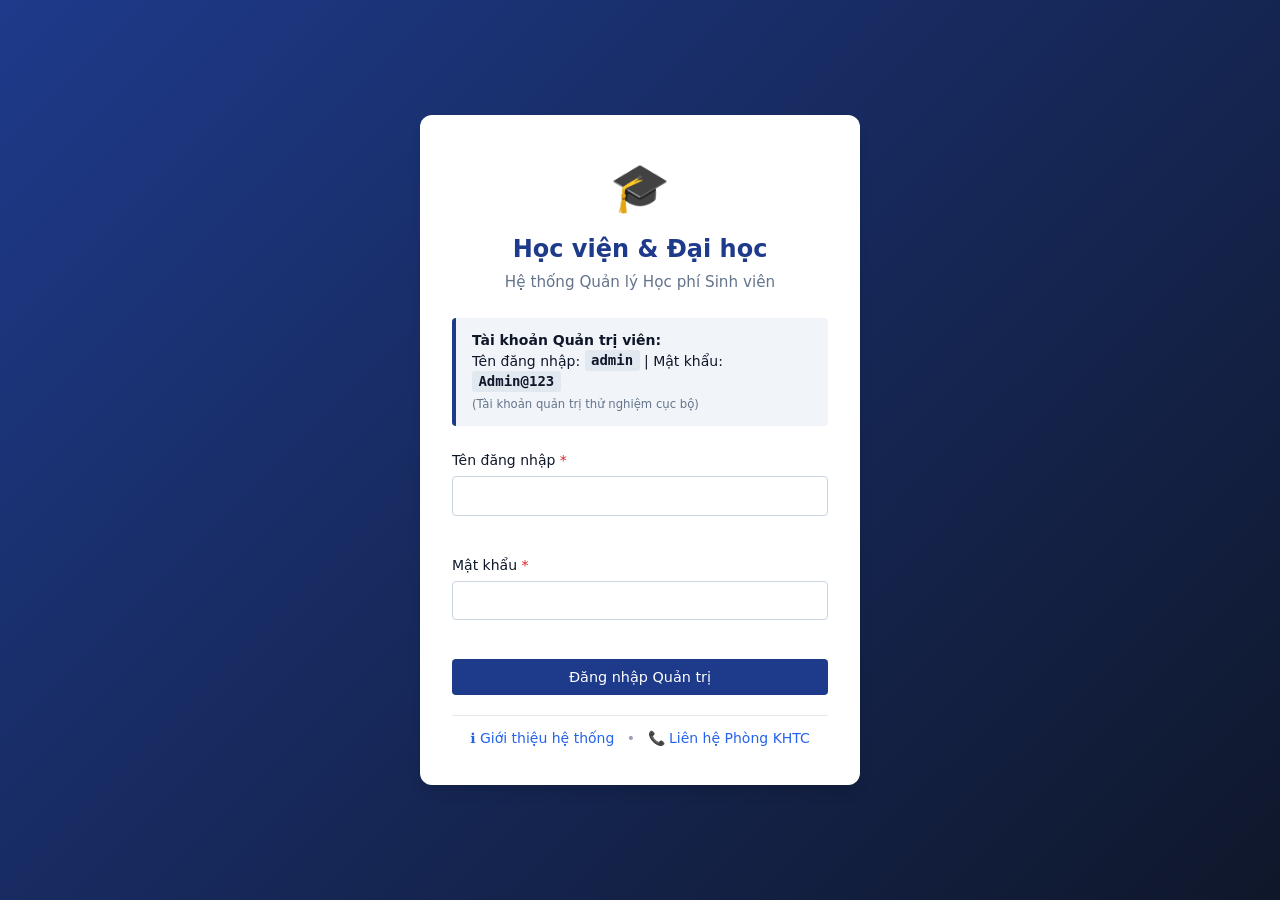
==== src/index.html @ 7db48502 "New features + little reworked on the backend" ====
<!DOCTYPE html>
<html lang="vi">
<head>
  <meta charset="UTF-8">
  <meta name="viewport" content="width=device-width, initial-scale=1.0">
  <title>Hệ thống Quản lý Học phí Sinh viên</title>
  <link rel="stylesheet" href="styles.css">
</head>
<body>
  <!-- Thông báo lỗi lưu trữ nếu có sự cố localStorage -->
  <aside id="storage-alert" class="alert-banner alert-warning" role="alert" hidden></aside>

  <!-- MÀN HÌNH ĐĂNG NHẬP (Chỉ hiển thị khi chưa xác thực) -->
  <div id="login-screen" class="login-wrapper">
    <div class="login-card">
      <div class="login-header">
        <div class="logo-mark" aria-hidden="true">🎓</div>
        <h1>Học viện &amp; Đại học</h1>
        <p class="subtitle">Hệ thống Quản lý Học phí Sinh viên</p>
      </div>

      <div class="demo-credentials-box">
        <strong>Tài khoản Quản trị viên:</strong>
        <p>Tên đăng nhập: <code>admin</code> | Mật khẩu: <code>Admin@123</code></p>
        <small class="text-muted">(Tài khoản quản trị thử nghiệm cục bộ)</small>
      </div>

      <form id="login-form" novalidate>
        <div class="form-group">
          <label for="login-username">Tên đăng nhập <span class="required">*</span></label>
          <input 
            type="text" 
            id="login-username" 
            name="username" 
            autocomplete="username" 
            autocapitalize="off" 
            autocorrect="off" 
            spellcheck="false" 
            required 
            aria-describedby="login-username-error"
          >
          <span id="login-username-error" class="error-msg" aria-live="polite"></span>
        </div>

        <div class="form-group">
          <label for="login-password">Mật khẩu <span class="required">*</span></label>
          <input 
            type="password" 
            id="login-password" 
            name="password" 
            autocomplete="current-password" 
            required 
            aria-describedby="login-password-error"
          >
          <span id="login-password-error" class="error-msg" aria-live="polite"></span>
        </div>

        <div id="login-general-error" class="error-banner" role="alert" hidden></div>

        <button type="submit" id="btn-login" class="btn btn-primary btn-block">Đăng nhập Quản trị</button>
      </form>

      <div class="login-footer-links" style="margin-top: 1.25rem; text-align: center; font-size: 0.875rem; border-top: 1px solid #e5e7eb; padding-top: 0.75rem;">
        <a href="../pages/about.php" style="color: #2563eb; text-decoration: none; font-weight: 500;">ℹ️ Giới thiệu hệ thống</a>
        <span style="color: #9ca3af; margin: 0 0.5rem;">•</span>
        <a href="../pages/contact.php" style="color: #2563eb; text-decoration: none; font-weight: 500;">📞 Liên hệ Phòng KHTC</a>
      </div>
    </div>
  </div>

  <!-- GIAO DIỆN CHÍNH (Chỉ hiển thị sau khi đăng nhập) -->
  <div id="app-container" class="app-container" hidden>
    <!-- Thanh tiêu đề hệ thống -->
    <header class="app-header">
      <div class="header-branding">
        <span class="header-logo" aria-hidden="true">🎓</span>
        <div class="header-titles">
          <span class="school-tag">[Tên trường]</span>
          <h1 class="system-title">Quản lý Học phí Sinh viên</h1>
        </div>
      </div>
      <div class="header-user">
        <div class="header-nav-shortcuts" style="display: flex; gap: 0.5rem; align-items: center; margin-right: 0.75rem;">
          <a href="../pages/about.php" class="btn btn-outline btn-sm" style="text-decoration: none; font-size: 0.8rem; padding: 0.25rem 0.5rem; background: rgba(255,255,255,0.1); color: inherit; border: 1px solid currentColor; border-radius: 4px;">ℹ️ Giới thiệu</a>
          <a href="../pages/contact.php" class="btn btn-outline btn-sm" style="text-decoration: none; font-size: 0.8rem; padding: 0.25rem 0.5rem; background: rgba(255,255,255,0.1); color: inherit; border: 1px solid currentColor; border-radius: 4px;">📞 Liên hệ</a>
        </div>
        <span class="user-badge" id="current-user-display">👤 Quản trị viên: <strong>Admin</strong></span>
        <button type="button" id="btn-logout" class="btn btn-outline-danger btn-sm">Đăng xuất</button>
      </div>
    </header>

    <!-- Điều hướng phân hệ (Tab Navigation) -->
    <nav class="app-nav" aria-label="Điều hướng chính">
      <ul class="nav-tabs" role="tablist">
        <li role="presentation">
          <button type="button" role="tab" id="tab-reports" aria-selected="true" aria-controls="panel-reports" tabindex="0">
            📊 Tổng quan &amp; Báo cáo
          </button>
        </li>
        <li role="presentation">
          <button type="button" role="tab" id="tab-students" aria-selected="false" aria-controls="panel-students" tabindex="-1">
            👨‍🎓 Sinh viên
          </button>
        </li>
        <li role="presentation">
          <button type="button" role="tab" id="tab-rates" aria-selected="false" aria-controls="panel-rates" tabindex="-1">
            🏷️ Định mức Tín chỉ
          </button>
        </li>
        <li role="presentation">
          <button type="button" role="tab" id="tab-fees" aria-selected="false" aria-controls="panel-fees" tabindex="-1">
            📑 Hồ sơ Học phí
          </button>
        </li>
        <li role="presentation">
          <button type="button" role="tab" id="tab-payments" aria-selected="false" aria-controls="panel-payments" tabindex="-1">
            💳 Thu học phí &amp; Hoàn trả
          </button>
        </li>
        <li role="presentation">
          <button type="button" role="tab" id="tab-search" aria-selected="false" aria-controls="panel-search" tabindex="-1">
            🔍 Tra cứu Lịch sử
          </button>
        </li>
      </ul>
    </nav>

    <!-- Khu vực nội dung các phân hệ -->
    <main class="main-content">
      <!-- 1. TỔNG QUAN & BÁO CÁO THỐNG KÊ (Module 7) -->
      <section id="panel-reports" role="tabpanel" aria-labelledby="tab-reports" class="tab-panel active">
        <div class="panel-header">
          <div>
            <h2>Báo cáo Thống kê &amp; Đối soát Học phí</h2>
            <p class="panel-desc">Tổng hợp tình hình thu học phí, đối soát công nợ theo học kỳ và toàn trường.</p>
          </div>
          <div class="filter-group">
            <label for="report-semester-filter">Lọc theo học kỳ:</label>
            <select id="report-semester-filter" class="form-control">
              <option value="ALL">-- Tất cả học kỳ --</option>
            </select>
          </div>
        </div>

        <!-- Thẻ thống kê tổng hợp -->
        <div class="kpi-grid">
          <div class="kpi-card kpi-blue">
            <div class="kpi-title">Tổng phải thu (Net Receivable)</div>
            <div class="kpi-value" id="kpi-receivable">0 ₫</div>
            <div class="kpi-hint">Tổng học phí sau miễn giảm</div>
          </div>
          <div class="kpi-card kpi-green">
            <div class="kpi-title">Đã thực thu (Net Collected)</div>
            <div class="kpi-value" id="kpi-collected">0 ₫</div>
            <div class="kpi-hint">Tổng thu trừ tổng hoàn tiền</div>
          </div>
          <div class="kpi-card kpi-amber">
            <div class="kpi-title">Còn phải thu (Outstanding Debt)</div>
            <div class="kpi-value" id="kpi-outstanding">0 ₫</div>
            <div class="kpi-hint">Tổng công nợ còn thiếu</div>
          </div>
          <div class="kpi-card kpi-purple">
            <div class="kpi-title">Đối soát Công nợ</div>
            <div class="kpi-value" id="kpi-reconciliation-status">Khớp 100%</div>
            <div class="kpi-hint" id="kpi-reconciliation-hint">Đã thu + Còn nợ = Phải thu</div>
          </div>
        </div>

        <!-- Cảnh báo tiền nộp thừa nếu có -->
        <div id="report-overpaid-alert" class="alert-box alert-warning" hidden>
          <span class="alert-icon" aria-hidden="true">⚠️</span>
          <div>
            <strong>Khoản nộp thừa cần xử lý:</strong> Có <span id="report-overpaid-count">0</span> hồ sơ nộp vượt mức với tổng số tiền nộp thừa là <strong id="report-overpaid-amount">0 ₫</strong>. Khoản này không tính vào công nợ phải thu và cần lập yêu cầu hoàn tiền.
          </div>
        </div>

        <!-- Bảng thống kê theo trạng thái sinh viên -->
        <div class="content-card">
          <h3>Thống kê Số lượng Sinh viên theo Trạng thái Thanh toán</h3>
          <div class="table-wrapper" tabindex="0" role="region" aria-label="Bảng thống kê trạng thái thanh toán">
            <table class="data-table">
              <thead>
                <tr>
                  <th scope="col">Trạng thái Thanh toán</th>
                  <th scope="col" class="text-right">Số sinh viên</th>
                  <th scope="col" class="text-right">Tỷ lệ (%)</th>
                  <th scope="col" class="text-right">Tổng tiền phải thu</th>
                  <th scope="col" class="text-right">Tổng tiền đã thu</th>
                  <th scope="col" class="text-right">Tổng tiền còn nợ</th>
                </tr>
              </thead>
              <tbody id="report-status-breakdown-body">
                <!-- Điền tự động bằng JavaScript -->
              </tbody>
            </table>
          </div>
        </div>

        <!-- Bảng chi tiết sinh viên trong phạm vi báo cáo -->
        <div class="content-card">
          <h3>Danh sách Chi tiết Hồ sơ Học phí trong Báo cáo</h3>
          <div class="table-wrapper" tabindex="0" role="region" aria-label="Bảng danh sách hồ sơ học phí trong báo cáo">
            <table class="data-table">
              <thead>
                <tr>
                  <th scope="col">Mã SV</th>
                  <th scope="col">Họ và tên</th>
                  <th scope="col">Học kỳ</th>
                  <th scope="col" class="text-right">Số TC</th>
                  <th scope="col" class="text-right">Học phí gốc</th>
                  <th scope="col" class="text-right">Miễn giảm</th>
                  <th scope="col" class="text-right">Phải nộp</th>
                  <th scope="col" class="text-right">Đã nộp</th>
                  <th scope="col" class="text-right">Còn nợ</th>
                  <th scope="col">Trạng thái</th>
                </tr>
              </thead>
              <tbody id="report-fee-records-body">
                <!-- Điền tự động bằng JavaScript -->
              </tbody>
            </table>
          </div>
        </div>
      </section>

      <!-- 2. QUẢN LÝ SINH VIÊN (Student Data) -->
      <section id="panel-students" role="tabpanel" aria-labelledby="tab-students" class="tab-panel" hidden>
        <div class="panel-header">
          <div>
            <h2>Danh bạ Sinh viên</h2>
            <p class="panel-desc">Quản lý hồ sơ sinh viên, thông tin lớp học và tổng hợp công nợ xuyên học kỳ.</p>
          </div>
          <button type="button" id="btn-open-student-modal" class="btn btn-primary">➕ Thêm sinh viên mới</button>
        </div>

        <div class="content-card">
          <div class="table-actions">
            <div class="search-box">
              <label for="student-search-input" class="visually-hidden">Tìm kiếm sinh viên</label>
              <input type="search" id="student-search-input" placeholder="Tìm theo Mã SV, Họ tên (hỗ trợ không dấu)..." class="form-control">
            </div>
            <div class="record-counter"><span id="student-count-display">0</span> sinh viên</div>
          </div>

          <div class="table-wrapper" tabindex="0" role="region" aria-label="Bảng danh sách sinh viên">
            <table class="data-table">
              <thead>
                <tr>
                  <th scope="col">Mã Sinh viên</th>
                  <th scope="col">Họ và tên</th>
                  <th scope="col">Lớp</th>
                  <th scope="col" class="text-right">Tổng phải nộp</th>
                  <th scope="col" class="text-right">Tổng đã nộp</th>
                  <th scope="col" class="text-right">Đã hoàn lại</th>
                  <th scope="col" class="text-right">Tổng còn nợ</th>
                  <th scope="col" class="text-center">Thao tác</th>
                </tr>
              </thead>
              <tbody id="students-table-body">
                <!-- Điền tự động bằng JavaScript -->
              </tbody>
            </table>
          </div>
        </div>
      </section>

      <!-- 3. ĐỊNH MỨC TÍN CHỈ (Module 1) -->
      <section id="panel-rates" role="tabpanel" aria-labelledby="tab-rates" class="tab-panel" hidden>
        <div class="panel-header">
          <div>
            <h2>Định mức Học phí Tín chỉ theo Học kỳ</h2>
            <p class="panel-desc">Thiết lập đơn giá mỗi tín chỉ cho từng học kỳ. Lưu ý: Khi chỉnh sửa đơn giá, các hồ sơ học phí đã lập trước đó không bị thay đổi vì đã lưu bản chụp đơn giá (rate snapshot).</p>
          </div>
          <button type="button" id="btn-open-rate-modal" class="btn btn-primary">➕ Thêm định mức học kỳ</button>
        </div>

        <div class="content-card">
          <div class="table-wrapper" tabindex="0" role="region" aria-label="Bảng danh sách định mức tín chỉ">
            <table class="data-table">
              <thead>
                <tr>
                  <th scope="col">Học kỳ</th>
                  <th scope="col" class="text-right">Đơn giá / Tín chỉ (VND)</th>
                  <th scope="col">Cập nhật lần cuối</th>
                  <th scope="col" class="text-center">Thao tác</th>
                </tr>
              </thead>
              <tbody id="rates-table-body">
                <!-- Điền tự động bằng JavaScript -->
              </tbody>
            </table>
          </div>
        </div>
      </section>

      <!-- 4. HỒ SƠ HỌC PHÍ & MIỄN GIẢM (Module 2 & 3) -->
      <section id="panel-fees" role="tabpanel" aria-labelledby="tab-fees" class="tab-panel" hidden>
        <div class="panel-header">
          <div>
            <h2>Hồ sơ Học phí &amp; Miễn giảm</h2>
            <p class="panel-desc">Tạo và quản lý nghĩa vụ học phí cho từng sinh viên theo học kỳ, áp dụng chính sách miễn giảm phần trăm hoặc số tiền cố định.</p>
          </div>
          <button type="button" id="btn-open-fee-modal" class="btn btn-primary">➕ Lập hồ sơ học phí</button>
        </div>

        <div class="content-card">
          <div class="filter-bar">
            <div class="filter-item">
              <label for="fee-filter-semester">Học kỳ:</label>
              <select id="fee-filter-semester" class="form-control">
                <option value="ALL">-- Tất cả học kỳ --</option>
              </select>
            </div>
            <div class="filter-item">
              <label for="fee-filter-status">Trạng thái:</label>
              <select id="fee-filter-status" class="form-control">
                <option value="ALL">-- Tất cả trạng thái --</option>
                <option value="Chưa thanh toán">Chưa thanh toán</option>
                <option value="Thanh toán một phần">Thanh toán một phần</option>
                <option value="Đã thanh toán đủ">Đã thanh toán đủ</option>
                <option value="OVERPAID">Thừa tiền (Đã nộp vượt mức)</option>
              </select>
            </div>
            <div class="filter-item flex-grow">
              <label for="fee-search-student">Tìm sinh viên:</label>
              <input type="search" id="fee-search-student" placeholder="Nhập tên hoặc mã SV..." class="form-control">
            </div>
          </div>

          <div class="table-wrapper" tabindex="0" role="region" aria-label="Bảng danh sách hồ sơ học phí">
            <table class="data-table">
              <thead>
                <tr>
                  <th scope="col">Mã SV</th>
                  <th scope="col">Họ và tên</th>
                  <th scope="col">Học kỳ</th>
                  <th scope="col" class="text-right">Số TC</th>
                  <th scope="col" class="text-right">Đơn giá áp dụng</th>
                  <th scope="col" class="text-right">Học phí gốc</th>
                  <th scope="col" class="text-right">Miễn giảm</th>
                  <th scope="col" class="text-right">Phải nộp (Net)</th>
                  <th scope="col" class="text-right">Đã nộp</th>
                  <th scope="col" class="text-right">Còn nợ</th>
                  <th scope="col">Trạng thái</th>
                  <th scope="col" class="text-center">Thao tác</th>
                </tr>
              </thead>
              <tbody id="fees-table-body">
                <!-- Điền tự động bằng JavaScript -->
              </tbody>
            </table>
          </div>
        </div>
      </section>

      <!-- 5. THU HỌC PHÍ & HOÀN TIỀN (Module 4) -->
      <section id="panel-payments" role="tabpanel" aria-labelledby="tab-payments" class="tab-panel" hidden>
        <div class="panel-header">
          <div>
            <h2>Thu học phí &amp; Quy trình Hoàn tiền</h2>
            <p class="panel-desc">Ghi nhận các phiếu nộp học phí, quản lý yêu cầu hoàn tiền nộp thừa và lịch sử giao dịch sổ quỹ.</p>
          </div>
          <button type="button" id="btn-open-payment-modal" class="btn btn-success">💵 Lập Phiếu Thu Học Phí</button>
        </div>

        <!-- Tab con: Lịch sử phiếu thu / Yêu cầu hoàn tiền -->
        <div class="sub-nav">
          <button type="button" class="sub-tab-btn active" id="subtab-all-tx">Toàn bộ Giao dịch</button>
          <button type="button" class="sub-tab-btn" id="subtab-refunds">Yêu cầu Hoàn tiền (<span id="pending-refund-count">0</span> chờ duyệt)</button>
        </div>

        <div class="content-card">
          <div id="tx-view-container">
            <div class="table-wrapper" tabindex="0" role="region" aria-label="Bảng toàn bộ giao dịch sổ quỹ">
              <table class="data-table">
                <thead>
                  <tr>
                    <th scope="col">Số biên lai</th>
                    <th scope="col">Ngày GD</th>
                    <th scope="col">Mã SV</th>
                    <th scope="col">Họ và tên</th>
                    <th scope="col">Học kỳ</th>
                    <th scope="col">Loại GD</th>
                    <th scope="col" class="text-right">Số tiền</th>
                    <th scope="col">Phương thức</th>
                    <th scope="col">Trạng thái</th>
                    <th scope="col">Ghi chú</th>
                    <th scope="col" class="text-center">Thao tác</th>
                  </tr>
                </thead>
                <tbody id="transactions-table-body">
                  <!-- Điền tự động bằng JavaScript -->
                </tbody>
              </table>
            </div>
          </div>

          <div id="refunds-view-container" hidden>
            <div class="table-wrapper" tabindex="0" role="region" aria-label="Bảng yêu cầu hoàn tiền">
              <table class="data-table">
                <thead>
                  <tr>
                    <th scope="col">Mã yêu cầu</th>
                    <th scope="col">Ngày tạo</th>
                    <th scope="col">Mã SV</th>
                    <th scope="col">Họ và tên</th>
                    <th scope="col">Học kỳ</th>
                    <th scope="col" class="text-right">Số tiền hoàn</th>
                    <th scope="col">Lý do hoàn tiền</th>
                    <th scope="col">Trạng thái</th>
                    <th scope="col" class="text-center">Xử lý duyệt</th>
                  </tr>
                </thead>
                <tbody id="refunds-table-body">
                  <!-- Điền tự động bằng JavaScript -->
                </tbody>
              </table>
            </div>
          </div>
        </div>
      </section>

      <!-- 6. TRA CỨU LỊCH SỬ GIAO DỊCH (Module 6) -->
      <section id="panel-search" role="tabpanel" aria-labelledby="tab-search" class="tab-panel" hidden>
        <div class="panel-header">
          <div>
            <h2>Tra cứu Lịch sử Thanh toán &amp; Sổ Cái</h2>
            <p class="panel-desc">Tìm kiếm lịch sử nộp tiền, hoàn tiền, đảo mục theo Mã sinh viên, Họ tên (hỗ trợ tiếng Việt không dấu) và Học kỳ với số dư lũy kế.</p>
          </div>
        </div>

        <div class="content-card">
          <form id="search-filter-form" class="search-ledger-grid" novalidate>
            <div class="form-group">
              <label for="ledger-search-keyword">Từ khóa tìm kiếm:</label>
              <input type="search" id="ledger-search-keyword" placeholder="Nhập Mã SV hoặc Họ tên (VD: nguyen van an)..." class="form-control">
            </div>
            <div class="form-group">
              <label for="ledger-filter-semester">Học kỳ:</label>
              <select id="ledger-filter-semester" class="form-control">
                <option value="ALL">-- Tất cả học kỳ --</option>
              </select>
            </div>
            <div class="form-group">
              <label for="ledger-filter-from-date">Từ ngày:</label>
              <input type="date" id="ledger-filter-from-date" class="form-control">
            </div>
            <div class="form-group">
              <label for="ledger-filter-to-date">Đến ngày:</label>
              <input type="date" id="ledger-filter-to-date" class="form-control">
            </div>
            <div class="form-group">
              <label for="ledger-filter-status">Trạng thái hồ sơ:</label>
              <select id="ledger-filter-status" class="form-control">
                <option value="ALL">-- Tất cả --</option>
                <option value="Chưa thanh toán">Chưa thanh toán</option>
                <option value="Thanh toán một phần">Thanh toán một phần</option>
                <option value="Đã thanh toán đủ">Đã thanh toán đủ</option>
              </select>
            </div>
            <div class="form-group search-btn-col">
              <button type="button" id="btn-reset-search" class="btn btn-outline-secondary">Đặt lại</button>
            </div>
          </form>

          <!-- Kết quả tra cứu sổ cái -->
          <div class="table-wrapper" tabindex="0" role="region" aria-label="Bảng kết quả tra cứu lịch sử thanh toán">
            <table class="data-table">
              <thead>
                <tr>
                  <th scope="col">Ngày GD</th>
                  <th scope="col">Số biên lai</th>
                  <th scope="col">Mã SV</th>
                  <th scope="col">Họ và tên</th>
                  <th scope="col">Học kỳ</th>
                  <th scope="col">Loại GD</th>
                  <th scope="col" class="text-right">Số tiền GD</th>
                  <th scope="col">Phương thức</th>
                  <th scope="col" class="text-right">Số dư còn nợ sau GD</th>
                  <th scope="col" class="text-center">Thao tác</th>
                </tr>
              </thead>
              <tbody id="ledger-table-body">
                <!-- Điền tự động bằng JavaScript -->
              </tbody>
            </table>
          </div>
        </div>
      </section>
    </main>
  </div>

  <!-- ==================== CÁC HỘP THOẠI MODAL (NATIVE <DIALOG>) ==================== -->

  <!-- Modal: Thêm/Sửa Sinh viên -->
  <dialog id="modal-student" aria-labelledby="modal-student-title">
    <div class="modal-content">
      <div class="modal-header">
        <h2 id="modal-student-title">Thêm sinh viên mới</h2>
        <button type="button" class="btn-close" id="btn-close-student-modal" aria-label="Đóng">&times;</button>
      </div>
      <form id="student-form" novalidate>
        <div class="form-group">
          <label for="student-id-input">Mã sinh viên <span class="required">*</span></label>
          <input 
            type="text" 
            id="student-id-input" 
            name="studentId" 
            placeholder="VD: SV2026001 (6-12 ký tự chữ và số)" 
            maxlength="12" 
            required 
            aria-describedby="student-id-error"
          >
          <span id="student-id-error" class="error-msg" aria-live="polite"></span>
        </div>

        <div class="form-group">
          <label for="student-name-input">Họ và tên <span class="required">*</span></label>
          <input 
            type="text" 
            id="student-name-input" 
            name="fullName" 
            placeholder="VD: Nguyễn Văn An" 
            maxlength="100" 
            required 
            aria-describedby="student-name-error"
          >
          <span id="student-name-error" class="error-msg" aria-live="polite"></span>
        </div>

        <div class="form-group">
          <label for="student-class-input">Lớp (tùy chọn)</label>
          <input 
            type="text" 
            id="student-class-input" 
            name="className" 
            placeholder="VD: CNTT-K24A" 
            maxlength="50"
          >
        </div>

        <div class="modal-footer">
          <button type="button" class="btn btn-secondary" id="btn-cancel-student">Hủy</button>
          <button type="submit" class="btn btn-primary" id="btn-save-student">Lưu thông tin</button>
        </div>
      </form>
    </div>
  </dialog>

  <!-- Modal: Thêm/Sửa Định mức Tín chỉ -->
  <dialog id="modal-rate" aria-labelledby="modal-rate-title">
    <div class="modal-content">
      <div class="modal-header">
        <h2 id="modal-rate-title">Thêm định mức tín chỉ</h2>
        <button type="button" class="btn-close" id="btn-close-rate-modal" aria-label="Đóng">&times;</button>
      </div>
      <form id="rate-form" novalidate>
        <input type="hidden" id="rate-edit-id">
        <div class="form-group">
          <label for="rate-semester-input">Học kỳ áp dụng <span class="required">*</span></label>
          <input 
            type="text" 
            id="rate-semester-input" 
            name="semester" 
            placeholder="VD: Học kỳ 1 - Năm học 2026-2027" 
            required 
            aria-describedby="rate-semester-error"
          >
          <span id="rate-semester-error" class="error-msg" aria-live="polite"></span>
          <small class="form-hint">Định dạng chuẩn: "Học kỳ [X] - Năm học [YYYY-YYYY]"</small>
        </div>

        <div class="form-group">
          <label for="rate-price-input">Đơn giá mỗi tín chỉ (VND) <span class="required">*</span></label>
          <input 
            type="text" 
            id="rate-price-input" 
            name="pricePerCredit" 
            placeholder="VD: 450.000 hoặc 450000" 
            inputmode="numeric" 
            required 
            aria-describedby="rate-price-error"
          >
          <span id="rate-price-error" class="error-msg" aria-live="polite"></span>
        </div>

        <div class="modal-footer">
          <button type="button" class="btn btn-secondary" id="btn-cancel-rate">Hủy</button>
          <button type="submit" class="btn btn-primary" id="btn-save-rate">Lưu định mức</button>
        </div>
      </form>
    </div>
  </dialog>

  <!-- Modal: Lập / Chỉnh sửa Hồ sơ Học phí (Module 2) -->
  <dialog id="modal-fee" aria-labelledby="modal-fee-title">
    <div class="modal-content">
      <div class="modal-header">
        <h2 id="modal-fee-title">Lập hồ sơ học phí</h2>
        <button type="button" class="btn-close" id="btn-close-fee-modal" aria-label="Đóng">&times;</button>
      </div>
      <form id="fee-form" novalidate>
        <input type="hidden" id="fee-edit-id">

        <!-- Thông báo hồ sơ trùng lặp (Part 1: persistent notification, dismissible by Esc and close button) -->
        <div id="fee-duplicate-top-alert" class="alert-box alert-danger" role="alert" aria-live="assertive" style="display:none; margin-bottom: 1rem; position: relative; padding: 0.75rem 2rem 0.75rem 0.75rem; border: 1px solid #ef4444; border-radius: 6px; background-color: #fee2e2; color: #991b1b;">
          <button type="button" id="btn-close-fee-duplicate-alert" aria-label="Đóng cảnh báo" style="position: absolute; top: 8px; right: 8px; background: transparent; border: none; font-size: 1.25rem; cursor: pointer; line-height: 1; color: inherit;">&times;</button>
          <p id="fee-duplicate-top-msg" style="margin: 0 0 0.5rem 0; font-weight: 600;">Sinh viên này đã có hồ sơ học phí cho học kỳ này.</p>
          <button type="button" id="btn-open-existing-fee" class="btn btn-sm btn-primary">Mở hồ sơ hiện có</button>
        </div>

        <div class="form-group">
          <label for="fee-student-select">Sinh viên <span class="required">*</span></label>
          <select id="fee-student-select" name="studentId" required aria-describedby="fee-student-error">
            <option value="">-- Chọn sinh viên --</option>
          </select>
          <span id="fee-student-error" class="error-msg" aria-live="polite"></span>
        </div>

        <div class="form-group">
          <label for="fee-semester-select">Học kỳ <span class="required">*</span></label>
          <select id="fee-semester-select" name="semester" required aria-describedby="fee-semester-error">
            <option value="">-- Chọn học kỳ có định mức --</option>
          </select>
          <span id="fee-semester-error" class="error-msg" aria-live="polite"></span>
          <!-- Cảnh báo trực tiếp trước khi submit (Part 1 inline warning) -->
          <div id="fee-duplicate-inline-warning" class="inline-warning" style="display:none; color: #b45309; font-size: 0.875rem; margin-top: 0.35rem; background: #fef3c7; border: 1px solid #fde68a; border-radius: 4px; padding: 0.35rem 0.5rem;">
            <span>Sinh viên đã có hồ sơ cho học kỳ này. </span>
            <a href="#" id="link-existing-fee-record" style="font-weight: 600; text-decoration: underline; color: #92400e;">Xem hồ sơ hiện có</a>
          </div>
        </div>

        <div class="form-row">
          <div class="form-group col-half">
            <label for="fee-credits-input">Số tín chỉ đăng ký <span class="required">*</span></label>
            <input 
              type="number" 
              id="fee-credits-input" 
              name="registeredCredits" 
              min="1" 
              max="50" 
              step="1" 
              required 
              aria-describedby="fee-credits-error"
            >
            <span id="fee-credits-error" class="error-msg" aria-live="polite"></span>
          </div>

          <div class="form-group col-half">
            <label for="fee-rate-display">Đơn giá / TC (Rate Snapshot)</label>
            <input type="text" id="fee-rate-display" readonly class="form-control-readonly">
          </div>
        </div>

        <!-- Bảng tính nhẩm tự động -->
        <div class="calc-preview-box">
          <div class="calc-row">
            <span>Học phí gốc (Tín chỉ × Đơn giá):</span>
            <strong id="fee-gross-preview">0 ₫</strong>
          </div>
        </div>

        <div class="modal-footer">
          <button type="button" class="btn btn-secondary" id="btn-cancel-fee">Hủy</button>
          <button type="submit" class="btn btn-primary" id="btn-save-fee">Lưu hồ sơ</button>
        </div>
      </form>
    </div>
  </dialog>

  <!-- Modal: Áp dụng / Chỉnh sửa Miễn giảm Học phí (Module 3) -->
  <dialog id="modal-exemption" aria-labelledby="modal-exemption-title">
    <div class="modal-content">
      <div class="modal-header">
        <h2 id="modal-exemption-title">Thiết lập Miễn giảm Học phí</h2>
        <button type="button" class="btn-close" id="btn-close-exemption-modal" aria-label="Đóng">&times;</button>
      </div>
      <form id="exemption-form" novalidate>
        <input type="hidden" id="exemption-fee-id">

        <div class="info-card">
          <p>Sinh viên: <strong id="exemption-student-name">...</strong></p>
          <p>Học kỳ: <strong id="exemption-semester">...</strong></p>
          <p>Học phí gốc: <strong id="exemption-gross-tuition">0 ₫</strong></p>
          <p>Số tiền đã nộp thực tế: <strong id="exemption-already-paid">0 ₫</strong></p>
        </div>

        <div class="form-group">
          <label>Hình thức miễn giảm <span class="required">*</span></label>
          <div class="radio-group">
            <label class="radio-label">
              <input type="radio" name="exemptionType" value="percentage" checked id="radio-exempt-percent">
              Theo tỷ lệ phần trăm (1 - 100%)
            </label>
            <label class="radio-label">
              <input type="radio" name="exemptionType" value="fixed" id="radio-exempt-fixed">
              Số tiền cố định (VND)
            </label>
          </div>
        </div>

        <div class="form-group" id="group-exempt-value">
          <label for="exemption-value-input" id="exemption-value-label">Mức giảm (%): <span class="required">*</span></label>
          <input 
            type="text" 
            id="exemption-value-input" 
            name="exemptionValue" 
            placeholder="VD: 20 hoặc 1.000.000" 
            required 
            aria-describedby="exemption-value-error"
          >
          <span id="exemption-value-error" class="error-msg" aria-live="polite"></span>
        </div>

        <div class="form-group">
          <label for="exemption-reason-input">Lý do miễn giảm (tối đa 200 ký tự) <span class="required">*</span></label>
          <textarea 
            id="exemption-reason-input" 
            name="reason" 
            rows="3" 
            maxlength="200" 
            placeholder="VD: Học bổng khuyến khích học tập kỳ 1" 
            required 
            aria-describedby="exemption-reason-error"
          ></textarea>
          <span id="exemption-reason-error" class="error-msg" aria-live="polite"></span>
          <div class="char-count"><span id="exemption-char-num">0</span>/200 ký tự</div>
        </div>

        <!-- Tính toán trực quan -->
        <div class="calc-preview-box">
          <div class="calc-row">
            <span>Số tiền được giảm:</span>
            <strong id="exempt-calc-amount">0 ₫</strong>
          </div>
          <div class="calc-row">
            <span>Số tiền phải nộp sau miễn giảm (Net Due):</span>
            <strong id="exempt-calc-net">0 ₫</strong>
          </div>
          <div id="exempt-overpaid-warning" class="alert-box alert-warning mt-2" hidden>
            ⚠️ <strong>Cảnh báo nộp thừa:</strong> Mức miễn giảm mới làm số tiền phải nộp nhỏ hơn số tiền sinh viên đã đóng (<span id="exempt-warning-paid">0 ₫</span>). Hồ sơ sẽ chuyển sang cảnh báo "Thừa tiền" và chặn nộp thêm cho đến khi thực hiện hoàn tiền!
          </div>
        </div>

        <div class="modal-footer">
          <button type="button" class="btn btn-outline-danger" id="btn-remove-exemption" hidden>Xóa miễn giảm</button>
          <button type="button" class="btn btn-secondary" id="btn-cancel-exemption">Hủy</button>
          <button type="submit" class="btn btn-primary" id="btn-save-exemption">Áp dụng miễn giảm</button>
        </div>
      </form>
    </div>
  </dialog>

  <!-- Modal: Thu Học phí (Module 4) -->
  <dialog id="modal-payment" aria-labelledby="modal-payment-title">
    <div class="modal-content">
      <div class="modal-header">
        <h2 id="modal-payment-title">Lập Phiếu Thu Học Phí</h2>
        <button type="button" class="btn-close" id="btn-close-payment-modal" aria-label="Đóng">&times;</button>
      </div>
      <form id="payment-form" novalidate>
        <div class="form-group">
          <label for="payment-fee-select">Chọn hồ sơ học phí <span class="required">*</span></label>
          <select id="payment-fee-select" name="feeRecordId" required aria-describedby="payment-fee-error">
            <option value="">-- Chọn sinh viên và học kỳ cần nộp --</option>
          </select>
          <span id="payment-fee-error" class="error-msg" aria-live="polite"></span>
        </div>

        <!-- Chi tiết công nợ của hồ sơ đã chọn -->
        <div id="payment-fee-detail-box" class="info-card" hidden>
          <div class="info-grid">
            <div>Sinh viên: <strong id="pay-detail-student">...</strong></div>
            <div>Học kỳ: <strong id="pay-detail-semester">...</strong></div>
            <div>Phải nộp (Net): <strong id="pay-detail-net">0 ₫</strong></div>
            <div>Đã nộp trước đó: <strong id="pay-detail-paid">0 ₫</strong></div>
            <div class="col-full text-highlight">
              Số tiền còn nợ hiện tại: <strong id="pay-detail-balance">0 ₫</strong>
            </div>
          </div>
        </div>

        <div class="form-group">
          <label for="payment-amount-input">Số tiền nộp (VND) <span class="required">*</span></label>
          <input 
            type="text" 
            id="payment-amount-input" 
            name="amount" 
            placeholder="VD: 3.000.000" 
            inputmode="numeric" 
            required 
            aria-describedby="payment-amount-error"
          >
          <span id="payment-amount-error" class="error-msg" aria-live="polite"></span>
          <div class="quick-fill-row mt-1">
            <button type="button" id="btn-pay-full" class="btn btn-sm btn-outline-primary" style="display:none;">
              Nộp đủ số còn nợ (<span id="pay-full-text">0 ₫</span>)
            </button>
          </div>
        </div>

        <div class="form-row">
          <div class="form-group col-half">
            <label for="payment-date-input">Ngày nộp <span class="required">*</span></label>
            <input 
              type="date" 
              id="payment-date-input" 
              name="paymentDate" 
              required 
              aria-describedby="payment-date-error"
            >
            <span id="payment-date-error" class="error-msg" aria-live="polite"></span>
          </div>

          <div class="form-group col-half">
            <label for="payment-method-select">Phương thức thanh toán <span class="required">*</span></label>
            <select id="payment-method-select" name="method" required>
              <option value="Chuyển khoản">Chuyển khoản</option>
              <option value="Tiền mặt">Tiền mặt</option>
              <option value="Thẻ">Thẻ</option>
            </select>
          </div>
        </div>

        <div class="form-group">
          <label for="payment-note-input">Ghi chú (tùy chọn)</label>
          <input 
            type="text" 
            id="payment-note-input" 
            name="note" 
            placeholder="VD: Nộp đợt 1 qua ngân hàng Vietcombank" 
            maxlength="200"
          >
        </div>

        <div class="modal-footer">
          <button type="button" class="btn btn-secondary" id="btn-cancel-payment">Hủy</button>
          <button type="submit" class="btn btn-success" id="btn-save-payment">Ghi nhận phiếu thu</button>
        </div>
      </form>
    </div>
  </dialog>

  <!-- Modal: Lập Yêu cầu Hoàn tiền (Module 4) -->
  <dialog id="modal-refund" aria-labelledby="modal-refund-title">
    <div class="modal-content">
      <div class="modal-header">
        <h2 id="modal-refund-title">Lập Yêu cầu Hoàn tiền Học phí</h2>
        <button type="button" class="btn-close" id="btn-close-refund-modal" aria-label="Đóng">&times;</button>
      </div>
      <form id="refund-form" novalidate>
        <input type="hidden" id="refund-fee-id">

        <div class="info-card">
          <p>Sinh viên: <strong id="refund-student-name">...</strong></p>
          <p>Học kỳ: <strong id="refund-semester">...</strong></p>
          <p>Số tiền đã nộp: <strong id="refund-paid-amount">0 ₫</strong></p>
          <p>Phải nộp thực tế: <strong id="refund-net-amount">0 ₫</strong></p>
          <p class="text-highlight">Số tiền nộp thừa tối đa có thể hoàn: <strong id="refund-max-amount">0 ₫</strong></p>
        </div>

        <div class="form-group">
          <label for="refund-amount-input">Số tiền hoàn (VND) <span class="required">*</span></label>
          <input 
            type="text" 
            id="refund-amount-input" 
            name="refundAmount" 
            placeholder="VD: 500.000" 
            inputmode="numeric" 
            required 
            aria-describedby="refund-amount-error"
          >
          <span id="refund-amount-error" class="error-msg" aria-live="polite"></span>
        </div>

        <div class="form-group">
          <label for="refund-reason-input">Lý do hoàn tiền <span class="required">*</span></label>
          <textarea 
            id="refund-reason-input" 
            name="refundReason" 
            rows="3" 
            maxlength="200" 
            placeholder="VD: Hoàn tiền thừa sau khi áp dụng học bổng miễn giảm" 
            required 
            aria-describedby="refund-reason-error"
          ></textarea>
          <span id="refund-reason-error" class="error-msg" aria-live="polite"></span>
        </div>

        <div class="modal-footer">
          <button type="button" class="btn btn-secondary" id="btn-cancel-refund">Hủy</button>
          <button type="submit" class="btn btn-primary" id="btn-save-refund">Tạo yêu cầu hoàn tiền</button>
        </div>
      </form>
    </div>
  </dialog>

  <!-- Modal: Đảo mục Giao dịch (Reversal Entry) -->
  <dialog id="modal-reversal" aria-labelledby="modal-reversal-title">
    <div class="modal-content">
      <div class="modal-header">
        <h2 id="modal-reversal-title">Đảo mục Giao dịch (Hủy ghi nhận)</h2>
        <button type="button" class="btn-close" id="btn-close-reversal-modal" aria-label="Đóng">&times;</button>
      </div>
      <form id="reversal-form" novalidate>
        <input type="hidden" id="reversal-tx-id">

        <div class="alert-box alert-warning">
          ⚠️ <strong>Quy định bảo toàn dữ liệu:</strong> Giao dịch không bị xóa khỏi sổ quỹ. Hệ thống sẽ tạo một bút toán đảo mục (Reversal Entry) để triệt tiêu số dư của giao dịch này trong lịch sử.
        </div>

        <div class="info-card">
          <p>Mã / Số biên lai: <strong id="reversal-receipt-no">...</strong></p>
          <p>Loại giao dịch gốc: <strong id="reversal-orig-type">...</strong></p>
          <p>Số tiền: <strong id="reversal-amount">0 ₫</strong></p>
        </div>

        <div class="form-group">
          <label for="reversal-reason-input">Lý do đảo mục (bắt buộc) <span class="required">*</span></label>
          <textarea 
            id="reversal-reason-input" 
            name="reversalReason" 
            rows="3" 
            maxlength="200" 
            placeholder="VD: Nhập nhầm số tiền thanh toán, lập bút toán đảo để thu lại đúng số tiền" 
            required 
            aria-describedby="reversal-reason-error"
          ></textarea>
          <span id="reversal-reason-error" class="error-msg" aria-live="polite"></span>
        </div>

        <div class="modal-footer">
          <button type="button" class="btn btn-secondary" id="btn-cancel-reversal">Hủy</button>
          <button type="submit" class="btn btn-danger" id="btn-confirm-reversal">Xác nhận Đảo mục</button>
        </div>
      </form>
    </div>
  </dialog>

  <!-- Modal: Xử lý Số tiền thừa (Module 4 / Part 3) -->
  <dialog id="modal-overpaid-resolution" aria-labelledby="modal-overpaid-title">
    <div class="modal-content" style="max-width: 680px;">
      <div class="modal-header">
        <h2 id="modal-overpaid-title">Xử lý Số tiền thừa</h2>
        <button type="button" class="btn-close" id="btn-close-overpaid-modal" aria-label="Đóng">&times;</button>
      </div>
      <form id="overpaid-form" novalidate>
        <input type="hidden" id="overpaid-fee-id">

        <!-- Thông tin hồ sơ hiện tại -->
        <div class="info-card">
          <div class="info-grid">
            <div>Sinh viên: <strong id="overpaid-student-name">...</strong></div>
            <div>Học kỳ: <strong id="overpaid-semester">...</strong></div>
            <div>Phải nộp (Net Due): <strong id="overpaid-net-due">0 ₫</strong></div>
            <div>Đã nộp (Total Paid): <strong id="overpaid-total-paid">0 ₫</strong></div>
            <div>Tiền thừa (Excess): <strong id="overpaid-excess">0 ₫</strong></div>
            <div>Đang chờ hoàn (Pending): <strong id="overpaid-pending-refund">0 ₫</strong></div>
            <div class="col-full text-highlight">
              Số dư thừa khả dụng (Available Excess): <strong id="overpaid-available-excess">0 ₫</strong>
            </div>
          </div>
        </div>

        <div class="form-group">
          <label>Chọn phương án giải quyết <span class="required">*</span></label>
          <div class="radio-group" style="display: flex; gap: 2rem; margin-top: 0.5rem;">
            <label class="radio-label" style="display: flex; align-items: center; gap: 0.5rem; cursor: pointer;">
              <input type="radio" name="resolutionOption" value="refund" id="radio-res-refund">
              <span>Phương án A: Hoàn tiền</span>
            </label>
            <label class="radio-label" style="display: flex; align-items: center; gap: 0.5rem; cursor: pointer;">
              <input type="radio" name="resolutionOption" value="transfer" id="radio-res-transfer">
              <span>Phương án B: Chuyển sang hồ sơ khác</span>
            </label>
          </div>
        </div>

        <!-- Option A: Hoàn tiền -->
        <div id="section-res-refund" class="option-section" style="display: none; border: 1px solid var(--border-color, #e2e8f0); border-radius: 6px; padding: 1rem; margin-bottom: 1rem; background: #fafafa;">
          <h4 style="margin-top: 0; margin-bottom: 0.75rem;">Phương án A: Hoàn tiền</h4>
          <div class="form-group">
            <label for="res-refund-amount">Số tiền hoàn (VND) <span class="required">*</span></label>
            <input type="text" id="res-refund-amount" name="refundAmount" inputmode="numeric" placeholder="VD: 700.000" class="form-control">
            <span id="res-refund-amount-error" class="error-msg" aria-live="polite"></span>
          </div>
          <div class="form-group">
            <label for="res-refund-reason">Lý do hoàn tiền (tối đa 200 ký tự) <span class="required">*</span></label>
            <textarea id="res-refund-reason" name="refundReason" rows="2" maxlength="200" placeholder="VD: Hoàn trả số tiền học phí nộp thừa cho sinh viên" class="form-control"></textarea>
            <span id="res-refund-reason-error" class="error-msg" aria-live="polite"></span>
          </div>
        </div>

        <!-- Option B: Chuyển sang hồ sơ khác -->
        <div id="section-res-transfer" class="option-section" style="display: none; border: 1px solid var(--border-color, #e2e8f0); border-radius: 6px; padding: 1rem; margin-bottom: 1rem; background: #fafafa;">
          <h4 style="margin-top: 0; margin-bottom: 0.75rem;">Phương án B: Chuyển sang hồ sơ khác</h4>
          <div class="form-group">
            <label for="res-target-select">Chọn hồ sơ đích tiếp nhận <span class="required">*</span></label>
            <select id="res-target-select" name="targetFeeRecordId" class="form-control">
              <option value="">-- Chọn hồ sơ học phí của sinh viên --</option>
            </select>
            <span id="res-target-error" class="error-msg" aria-live="polite"></span>
          </div>
          <div id="res-target-info-box" class="info-card" style="margin-bottom: 0.75rem; display: none;">
            <p>Học kỳ đích: <strong id="res-target-sem-label">...</strong></p>
            <p>Phải nộp (Net Due): <strong id="res-target-net">0 ₫</strong></p>
            <p>Đã nộp (Total Paid): <strong id="res-target-paid">0 ₫</strong></p>
            <p class="text-highlight">Số tiền còn nợ (Outstanding): <strong id="res-target-outstanding">0 ₫</strong></p>
          </div>
          <div class="form-group">
            <label for="res-transfer-amount">Số tiền chuyển (VND) <span class="required">*</span></label>
            <input type="text" id="res-transfer-amount" name="transferAmount" inputmode="numeric" placeholder="VD: 700.000" class="form-control">
            <span id="res-transfer-amount-error" class="error-msg" aria-live="polite"></span>
          </div>
          <div class="form-group">
            <label for="res-transfer-reason">Lý do chuyển (tối đa 200 ký tự) <span class="required">*</span></label>
            <textarea id="res-transfer-reason" name="transferReason" rows="2" maxlength="200" placeholder="VD: Chuyển tiền thừa sang học phí học kỳ tiếp theo" class="form-control"></textarea>
            <span id="res-transfer-reason-error" class="error-msg" aria-live="polite"></span>
          </div>

          <!-- Bảng dự tính số dư sau khi chuyển (Preview resulting balances) -->
          <div id="res-transfer-preview-box" class="calc-preview-box" style="margin-top: 0.75rem; display: none;">
            <div class="calc-row">
              <span>Hồ sơ nguồn (<span id="preview-source-sem">...</span>) sau chuyển:</span>
              <span>Đã nộp: <strong id="preview-source-paid">0 ₫</strong> | Dư thừa: <strong id="preview-source-excess">0 ₫</strong></span>
            </div>
            <div class="calc-row">
              <span>Hồ sơ đích (<span id="preview-target-sem">...</span>) sau chuyển:</span>
              <span>Đã nộp: <strong id="preview-target-paid">0 ₫</strong> | Còn nợ: <strong id="preview-target-outstanding">0 ₫</strong></span>
            </div>
          </div>
        </div>

        <!-- Chú thích trung lập bắt buộc -->
        <div class="alert-box alert-info" style="font-size: 0.875rem; margin-bottom: 1rem; background-color: #f0f9ff; border: 1px solid #bae6fd; color: #0369a1; padding: 0.75rem; border-radius: 6px;">
          ℹ️ <strong>Lưu ý:</strong> Hoàn tiền cần duyệt để hoàn tất. Chuyển sang hồ sơ khác có hiệu lực ngay và không thể hoàn tác trên giao diện.
        </div>

        <div class="modal-footer">
          <button type="button" class="btn btn-secondary" id="btn-cancel-overpaid">Hủy</button>
          <button type="submit" class="btn btn-primary" id="btn-submit-overpaid" disabled>Xác nhận thực hiện</button>
        </div>
      </form>
    </div>
  </dialog>

  <!-- Modal: Xác nhận Thao tác Nguy hiểm (Hộp thoại xác nhận dùng chung) -->
  <dialog id="modal-confirm" aria-labelledby="modal-confirm-title" aria-describedby="modal-confirm-desc">
    <div class="modal-content">
      <div class="modal-header">
        <h2 id="modal-confirm-title">Xác nhận thao tác</h2>
        <button type="button" class="btn-close" id="btn-close-confirm-modal" aria-label="Đóng">&times;</button>
      </div>
      <div class="modal-body">
        <p id="modal-confirm-desc">Bạn có chắc chắn muốn thực hiện thao tác này?</p>
      </div>
      <div class="modal-footer">
        <button type="button" class="btn btn-secondary" id="btn-confirm-cancel" autofocus>Hủy bỏ</button>
        <button type="button" class="btn btn-danger" id="btn-confirm-proceed">Đồng ý</button>
      </div>
    </div>
  </dialog>

  <!-- ==================== KHU VỰC IN BIÊN LAI (PRINTABLE RECEIPT VIEW) ==================== -->
  <div id="receipt-print-area" class="receipt-print-area" hidden>
    <div class="receipt-card">
      <button type="button" class="receipt-close-btn no-print" id="btn-close-receipt-top" aria-label="Đóng biên lai">&times;</button>
      <div class="receipt-header">
        <div class="receipt-school-block">
          <h2 class="school-name">[Tên trường]</h2>
          <p class="school-sub">PHÒNG TÀI CHÍNH - KẾ TOÁN</p>
          <p class="school-contact">Hệ thống Quản lý Học phí Sinh viên</p>
        </div>
        <div class="receipt-voucher-block">
          <h1 class="receipt-title">BIÊN LAI THU TIỀN HỌC PHÍ</h1>
          <p class="receipt-no-tag">Số biên lai: <strong id="pr-receipt-no">PT-00000000-0000</strong></p>
          <p class="receipt-date-tag">Ngày thu: <span id="pr-date">dd/mm/yyyy</span></p>
        </div>
      </div>

      <div class="receipt-divider"></div>

      <div class="receipt-body">
        <table class="receipt-info-table">
          <tbody>
            <tr>
              <th scope="row">Họ và tên sinh viên:</th>
              <td><strong id="pr-student-name">...</strong></td>
              <th scope="row">Mã sinh viên:</th>
              <td><strong id="pr-student-id">...</strong></td>
            </tr>
            <tr>
              <th scope="row">Lớp chuyên ngành:</th>
              <td><span id="pr-student-class">...</span></td>
              <th scope="row">Học kỳ nộp:</th>
              <td><strong id="pr-semester">...</strong></td>
            </tr>
            <tr>
              <th scope="row">Hình thức thanh toán:</th>
              <td><span id="pr-method">Chuyển khoản</span></td>
              <th scope="row">Người thu tiền:</th>
              <td><span id="pr-admin-name">Admin</span></td>
            </tr>
          </tbody>
        </table>

        <div class="receipt-amount-box">
          <div class="amount-row">
            <span>SỐ TIỀN ĐÃ THU:</span>
            <strong class="amount-vnd" id="pr-amount-vnd">0 ₫</strong>
          </div>
          <div class="words-row">
            <span>Số tiền viết bằng chữ:</span>
            <em id="pr-amount-words">Không đồng chẵn</em>
          </div>
        </div>

        <div class="receipt-balance-summary">
          <span>Số dư học phí còn nợ của học kỳ này sau khi thu:</span>
          <strong id="pr-remaining-balance">0 ₫</strong>
        </div>

        <div class="receipt-signatures">
          <div class="sig-block">
            <strong>Người nộp tiền</strong>
            <p class="sig-hint">(Ký và ghi rõ họ tên)</p>
            <div class="sig-space"></div>
          </div>
          <div class="sig-block">
            <strong>Người lập phiếu</strong>
            <p class="sig-hint">(Ký, đóng dấu và ghi rõ họ tên)</p>
            <div class="sig-space"></div>
            <strong id="pr-signer-name">Admin</strong>
          </div>
        </div>
      </div>

      <div class="receipt-footer-note">
        <p><em>(Biên lai có giá trị xác nhận nghĩa vụ tài chính học phí sinh viên theo quy chế đào tạo)</em></p>
      </div>
    </div>

    <!-- Nút điều khiển khi xem trên màn hình trước khi in -->
    <div class="receipt-screen-actions no-print">
      <button type="button" id="btn-trigger-print" class="btn btn-primary">🖨️ In Biên lai ngay</button>
      <button type="button" id="btn-close-receipt-view" class="btn btn-secondary">Đóng xem trước</button>
    </div>
  </div>

  <!-- Scripts -->
  <script src="js/calc.js"></script>
  <script src="js/api.js"></script>
  <script src="js/app.js"></script>
  <script src="tests/tests.js"></script>
</body>
</html>
---- src/styles.css ----
/* ==========================================================================
   HỆ THỐNG QUẢN LÝ HỌC PHÍ SINH VIÊN - STYLESHEET (CSS THUẦN)
   Phông chữ hệ thống hỗ trợ tiếng Việt đầy đủ, Thiết kế Responsive & Tiêu chuẩn A11y
   ========================================================================== */

:root {
  --color-primary: #1e3a8a;
  --color-primary-hover: #172554;
  --color-primary-light: #eff6ff;
  --color-secondary: #475569;
  --color-secondary-hover: #334155;
  --color-success: #059669;
  --color-success-hover: #047857;
  --color-success-light: #ecfdf5;
  --color-warning: #d97706;
  --color-warning-light: #fffbeb;
  --color-danger: #dc2626;
  --color-danger-hover: #b91c1c;
  --color-danger-light: #fef2f2;
  --color-purple: #7c3aed;
  --color-purple-light: #f5f3ff;

  --color-bg: #f8fafc;
  --color-surface: #ffffff;
  --color-border: #cbd5e1;
  --color-border-light: #e2e8f0;
  --color-text-main: #0f172a;
  --color-text-muted: #64748b;
  --color-focus: #2563eb;

  --radius-sm: 4px;
  --radius-md: 8px;
  --radius-lg: 12px;
  --shadow-sm: 0 1px 2px 0 rgba(0, 0, 0, 0.05);
  --shadow-md: 0 4px 6px -1px rgba(0, 0, 0, 0.1), 0 2px 4px -2px rgba(0, 0, 0, 0.1);
  --shadow-lg: 0 10px 15px -3px rgba(0, 0, 0, 0.1), 0 4px 6px -4px rgba(0, 0, 0, 0.1);

  --font-family: system-ui, -apple-system, BlinkMacSystemFont, "Segoe UI", Roboto, "Helvetica Neue", Arial, sans-serif;
}

/* Cài đặt cơ bản */
*, *::before, *::after {
  box-sizing: border-box;
  margin: 0;
  padding: 0;
}

/* Đảm bảo thuộc tính [hidden] của HTML5 luôn có độ ưu tiên cao nhất, ngăn chặn tình trạng phần tử ẩn bị hiển thị đè */
[hidden] {
  display: none !important;
}

body {
  font-family: var(--font-family);
  background-color: var(--color-bg);
  color: var(--color-text-main);
  line-height: 1.5;
  font-size: 15px;
  min-height: 100vh;
  display: flex;
  flex-direction: column;
}

/* Accessibility Focus Ring */
:focus-visible {
  outline: 3px solid var(--color-focus);
  outline-offset: 2px;
}

/* Helper visually-hidden */
.visually-hidden {
  position: absolute !important;
  clip-path: inset(50%) !important;
  overflow: hidden !important;
  width: 1px !important;
  height: 1px !important;
  margin: -1px !important;
  padding: 0 !important;
  border: 0 !important;
  white-space: nowrap !important;
}

/* Alert Banner */
.alert-banner {
  padding: 0.75rem 1.5rem;
  font-weight: 500;
  text-align: center;
}
.alert-warning {
  background-color: var(--color-warning-light);
  color: #92400e;
  border-bottom: 1px solid #fde68a;
}
.alert-box {
  display: flex;
  align-items: flex-start;
  gap: 0.75rem;
  padding: 1rem;
  border-radius: var(--radius-md);
  margin-bottom: 1rem;
  font-size: 0.95rem;
}
.alert-box.alert-warning {
  background-color: var(--color-warning-light);
  border: 1px solid #fde68a;
  color: #92400e;
}
.alert-icon {
  font-size: 1.25rem;
  flex-shrink: 0;
}

/* ==========================================================================
   MÀN HÌNH ĐĂNG NHẬP (LOGIN SCREEN)
   ========================================================================== */
.login-wrapper {
  display: flex;
  align-items: center;
  justify-content: center;
  flex: 1;
  padding: 2rem 1rem;
  background: linear-gradient(135deg, #1e3a8a 0%, #0f172a 100%);
}

.login-card {
  background: var(--color-surface);
  width: 100%;
  max-width: 440px;
  padding: 2.25rem 2rem;
  border-radius: var(--radius-lg);
  box-shadow: var(--shadow-lg);
}

.login-header {
  text-align: center;
  margin-bottom: 1.5rem;
}

.logo-mark {
  font-size: 3rem;
  margin-bottom: 0.5rem;
}

.login-header h1 {
  font-size: 1.5rem;
  color: var(--color-primary);
  font-weight: 700;
}

.login-header .subtitle {
  color: var(--color-text-muted);
  font-size: 0.95rem;
  margin-top: 0.25rem;
}

.demo-credentials-box {
  background-color: #f1f5f9;
  border-left: 4px solid var(--color-primary);
  padding: 0.75rem 1rem;
  border-radius: var(--radius-sm);
  margin-bottom: 1.5rem;
  font-size: 0.875rem;
}

.demo-credentials-box code {
  background: #e2e8f0;
  padding: 0.15rem 0.4rem;
  border-radius: 3px;
  font-weight: 600;
  color: #0f172a;
}

.text-muted {
  color: var(--color-text-muted);
}

.error-banner {
  background-color: var(--color-danger-light);
  color: var(--color-danger);
  border: 1px solid #fca5a5;
  padding: 0.65rem 0.9rem;
  border-radius: var(--radius-sm);
  margin-bottom: 1rem;
  font-size: 0.875rem;
  font-weight: 500;
}

/* ==========================================================================
   GIAO DIỆN CHÍNH (APP CONTAINER)
   ========================================================================== */
.app-container {
  display: flex;
  flex-direction: column;
  min-height: 100vh;
}

.app-header {
  background-color: var(--color-primary);
  color: #ffffff;
  padding: 0.85rem 1.5rem;
  display: flex;
  justify-content: space-between;
  align-items: center;
  box-shadow: var(--shadow-md);
  flex-wrap: wrap;
  gap: 1rem;
}

.header-branding {
  display: flex;
  align-items: center;
  gap: 0.75rem;
}

.header-logo {
  font-size: 2rem;
}

.school-tag {
  font-size: 0.8rem;
  text-transform: uppercase;
  letter-spacing: 0.05em;
  opacity: 0.9;
  display: block;
}

.system-title {
  font-size: 1.25rem;
  font-weight: 700;
  line-height: 1.2;
}

.header-user {
  display: flex;
  align-items: center;
  gap: 1rem;
}

.user-badge {
  font-size: 0.9rem;
  background: rgba(255, 255, 255, 0.15);
  padding: 0.35rem 0.75rem;
  border-radius: 9999px;
}

/* ==========================================================================
   ĐIỀU HƯỚNG TABS
   ========================================================================== */
.app-nav {
  background-color: var(--color-surface);
  border-bottom: 1px solid var(--color-border);
  padding: 0 1rem;
  overflow-x: auto;
}

.nav-tabs {
  display: flex;
  list-style: none;
  gap: 0.5rem;
  min-width: max-content;
}

.nav-tabs button {
  background: none;
  border: none;
  font-family: inherit;
  font-size: 0.95rem;
  font-weight: 500;
  color: var(--color-text-muted);
  padding: 0.85rem 1rem;
  cursor: pointer;
  border-bottom: 3px solid transparent;
  display: flex;
  align-items: center;
  gap: 0.5rem;
  transition: all 0.15s ease-in-out;
}

.nav-tabs button:hover {
  color: var(--color-primary);
}

.nav-tabs button[aria-selected="true"] {
  color: var(--color-primary);
  border-bottom-color: var(--color-primary);
  font-weight: 600;
}

/* Main Content */
.main-content {
  flex: 1;
  padding: 1.5rem;
  max-width: 1400px;
  width: 100%;
  margin: 0 auto;
}

.tab-panel {
  display: none;
}
.tab-panel.active {
  display: block;
}

.panel-header {
  display: flex;
  justify-content: space-between;
  align-items: flex-start;
  margin-bottom: 1.5rem;
  flex-wrap: wrap;
  gap: 1rem;
}

.panel-header h2 {
  font-size: 1.35rem;
  font-weight: 700;
  color: var(--color-text-main);
}

.panel-desc {
  color: var(--color-text-muted);
  font-size: 0.9rem;
  margin-top: 0.25rem;
  max-width: 800px;
}

/* ==========================================================================
   KPI GRID & CONTENT CARDS
   ========================================================================== */
.kpi-grid {
  display: grid;
  grid-template-columns: repeat(auto-fit, minmax(240px, 1fr));
  gap: 1rem;
  margin-bottom: 1.5rem;
}

.kpi-card {
  background: var(--color-surface);
  padding: 1.25rem;
  border-radius: var(--radius-md);
  box-shadow: var(--shadow-sm);
  border: 1px solid var(--color-border-light);
  border-left: 5px solid transparent;
}

.kpi-card.kpi-blue { border-left-color: var(--color-primary); }
.kpi-card.kpi-green { border-left-color: var(--color-success); }
.kpi-card.kpi-amber { border-left-color: var(--color-warning); }
.kpi-card.kpi-purple { border-left-color: var(--color-purple); }

.kpi-title {
  font-size: 0.85rem;
  text-transform: uppercase;
  color: var(--color-text-muted);
  font-weight: 600;
  letter-spacing: 0.03em;
}

.kpi-value {
  font-size: 1.65rem;
  font-weight: 700;
  color: var(--color-text-main);
  margin: 0.35rem 0;
  font-variant-numeric: tabular-nums;
}

.kpi-hint {
  font-size: 0.8rem;
  color: var(--color-text-muted);
}

.content-card {
  background: var(--color-surface);
  border-radius: var(--radius-md);
  box-shadow: var(--shadow-sm);
  border: 1px solid var(--color-border-light);
  padding: 1.25rem;
  margin-bottom: 1.5rem;
}

.content-card h3 {
  font-size: 1.1rem;
  font-weight: 600;
  margin-bottom: 1rem;
  color: var(--color-text-main);
}

/* ==========================================================================
   BẢNG DỮ LIỆU & RESPONSIVE TABLE WRAPPER
   Tuân thủ Modern Web Guidance: role="region", tabindex="0", horizontal scroll
   ========================================================================== */
.table-wrapper {
  overflow-x: auto;
  -webkit-overflow-scrolling: touch;
  border-radius: var(--radius-sm);
  border: 1px solid var(--color-border-light);
  margin-bottom: 0.5rem;
}

.data-table {
  width: 100%;
  border-collapse: collapse;
  text-align: left;
  font-size: 0.9rem;
  white-space: nowrap;
}

.data-table th,
.data-table td {
  padding: 0.75rem 1rem;
  border-bottom: 1px solid var(--color-border-light);
}

.data-table thead th {
  background-color: #f1f5f9;
  color: var(--color-text-main);
  font-weight: 600;
  position: sticky;
  top: 0;
  z-index: 1;
}

.data-table tbody tr:hover {
  background-color: #f8fafc;
}

.data-table td.text-right,
.data-table th.text-right {
  text-align: right;
  font-variant-numeric: tabular-nums;
}

.data-table td.text-center,
.data-table th.text-center {
  text-align: center;
}

/* Empty States */
.empty-state {
  text-align: center;
  padding: 2.5rem 1rem;
  color: var(--color-text-muted);
  font-style: italic;
}

/* ==========================================================================
   STATUS BADGES (MÀU SẮC KÈM VĂN BẢN VÀ BIỂU TƯỢNG RÕ RÀNG)
   ========================================================================== */
.status-badge {
  display: inline-flex;
  align-items: center;
  gap: 0.35rem;
  padding: 0.25rem 0.65rem;
  border-radius: 9999px;
  font-size: 0.8rem;
  font-weight: 600;
  line-height: 1.2;
}

/* 1. Chưa thanh toán: Nền đỏ nhạt, chữ đỏ đậm */
.status-badge.status-unpaid {
  background-color: var(--color-danger-light);
  color: var(--color-danger);
  border: 1px solid #fecaca;
}

/* 2. Thanh toán một phần: Nền vàng nhạt, chữ vàng hổ phách đậm */
.status-badge.status-partial {
  background-color: var(--color-warning-light);
  color: #b45309;
  border: 1px solid #fde68a;
}

/* 3. Đã thanh toán đủ: Nền xanh lá nhạt, chữ xanh lục đậm */
.status-badge.status-paid {
  background-color: var(--color-success-light);
  color: var(--color-success);
  border: 1px solid #a7f3d0;
}

/* Cảnh báo nộp thừa: Nền tím nhạt, chữ tím đậm */
.status-badge.status-overpaid {
  background-color: var(--color-purple-light);
  color: var(--color-purple);
  border: 1px solid #ddd6fe;
}

/* Badge utility classes */
.badge {
  display: inline-flex;
  align-items: center;
  gap: 0.35rem;
  padding: 0.25rem 0.65rem;
  border-radius: 9999px;
  font-size: 0.8rem;
  font-weight: 600;
  line-height: 1.2;
}
.badge-danger {
  background-color: var(--color-danger-light);
  color: var(--color-danger);
  border: 1px solid #fecaca;
}
.badge-warning {
  background-color: var(--color-warning-light);
  color: #b45309;
  border: 1px solid #fde68a;
}
.badge-success {
  background-color: var(--color-success-light);
  color: var(--color-success);
  border: 1px solid #a7f3d0;
}
.badge-info {
  background-color: var(--color-purple-light);
  color: var(--color-purple);
  border: 1px solid #ddd6fe;
}
.badge-secondary {
  background-color: #f1f5f9;
  color: var(--color-text-muted);
  border: 1px solid #cbd5e1;
}

.badge-tag {
  display: inline-block;
  padding: 0.2rem 0.45rem;
  border-radius: var(--radius-sm);
  font-size: 0.75rem;
  font-weight: 500;
  background: #f1f5f9;
  color: var(--color-text-muted);
}
.badge-tag.tag-exempt {
  background: #dbeafe;
  color: #1e40af;
}

/* ==========================================================================
   BUTTONS & FORM CONTROLS
   ========================================================================== */
.btn {
  display: inline-flex;
  align-items: center;
  justify-content: center;
  gap: 0.35rem;
  padding: 0.55rem 1rem;
  border-radius: var(--radius-sm);
  font-family: inherit;
  font-size: 0.9rem;
  font-weight: 500;
  cursor: pointer;
  border: 1px solid transparent;
  transition: all 0.15s ease-in-out;
  text-decoration: none;
}

.btn:disabled {
  opacity: 0.6;
  cursor: not-allowed;
}

.btn-primary {
  background-color: var(--color-primary);
  color: #ffffff;
}
.btn-primary:hover:not(:disabled) {
  background-color: var(--color-primary-hover);
}

.btn-success {
  background-color: var(--color-success);
  color: #ffffff;
}
.btn-success:hover:not(:disabled) {
  background-color: var(--color-success-hover);
}

.btn-danger {
  background-color: var(--color-danger);
  color: #ffffff;
}
.btn-danger:hover:not(:disabled) {
  background-color: var(--color-danger-hover);
}

.btn-secondary {
  background-color: #f1f5f9;
  color: var(--color-text-main);
  border-color: var(--color-border);
}
.btn-secondary:hover:not(:disabled) {
  background-color: #e2e8f0;
}

.btn-outline-primary {
  background: transparent;
  color: var(--color-primary);
  border-color: var(--color-primary);
}
.btn-outline-primary:hover:not(:disabled) {
  background: var(--color-primary-light);
}

.btn-outline-danger {
  background: transparent;
  color: var(--color-danger);
  border-color: var(--color-danger);
}
.btn-outline-danger:hover:not(:disabled) {
  background: var(--color-danger-light);
}

.btn-outline-secondary {
  background: transparent;
  color: var(--color-secondary);
  border-color: var(--color-border);
}
.btn-outline-secondary:hover:not(:disabled) {
  background: #f1f5f9;
}

.btn-sm {
  padding: 0.3rem 0.6rem;
  font-size: 0.8rem;
}

.btn-block {
  width: 100%;
}

.btn-group {
  display: inline-flex;
  gap: 0.35rem;
}

/* Forms */
.form-group {
  margin-bottom: 1.15rem;
}

.form-group label {
  display: block;
  font-size: 0.875rem;
  font-weight: 500;
  margin-bottom: 0.35rem;
  color: var(--color-text-main);
}

.form-group .required {
  color: var(--color-danger);
}

.form-control,
input[type="text"],
input[type="password"],
input[type="search"],
input[type="date"],
input[type="number"],
select,
textarea {
  width: 100%;
  padding: 0.6rem 0.8rem;
  font-family: inherit;
  font-size: 0.95rem;
  border: 1px solid var(--color-border);
  border-radius: var(--radius-sm);
  background-color: #ffffff;
  color: var(--color-text-main);
  transition: border-color 0.15s ease-in-out;
}

.form-control:focus,
input:focus,
select:focus,
textarea:focus {
  border-color: var(--color-focus);
}

.form-control-readonly {
  background-color: #f1f5f9 !important;
  color: var(--color-text-muted) !important;
  cursor: not-allowed;
}

.error-msg {
  display: block;
  color: var(--color-danger);
  font-size: 0.825rem;
  margin-top: 0.3rem;
  font-weight: 500;
  min-height: 1.2em;
}

.form-hint {
  display: block;
  color: var(--color-text-muted);
  font-size: 0.8rem;
  margin-top: 0.25rem;
}

.char-count {
  font-size: 0.8rem;
  color: var(--color-text-muted);
  text-align: right;
  margin-top: 0.2rem;
}

.form-row {
  display: flex;
  gap: 1rem;
}

.col-half {
  flex: 1;
}

.radio-group {
  display: flex;
  flex-direction: column;
  gap: 0.5rem;
}

.radio-label {
  display: flex;
  align-items: center;
  gap: 0.5rem;
  font-size: 0.9rem;
  cursor: pointer;
}

/* Filter bar & Search bar */
.filter-bar {
  display: flex;
  flex-wrap: wrap;
  gap: 1rem;
  margin-bottom: 1.25rem;
  align-items: flex-end;
}

.filter-item label {
  display: block;
  font-size: 0.85rem;
  font-weight: 500;
  margin-bottom: 0.25rem;
}

.filter-item select,
.filter-item input {
  min-width: 200px;
}

.flex-grow {
  flex: 1;
}

.table-actions {
  display: flex;
  justify-content: space-between;
  align-items: center;
  margin-bottom: 1rem;
  flex-wrap: wrap;
  gap: 0.75rem;
}

.search-box {
  flex: 1;
  max-width: 380px;
}

.record-counter {
  font-size: 0.875rem;
  color: var(--color-text-muted);
  font-weight: 500;
}

.search-ledger-grid {
  display: grid;
  grid-template-columns: repeat(auto-fit, minmax(200px, 1fr));
  gap: 1rem;
  margin-bottom: 1.25rem;
  align-items: end;
}

.search-btn-col {
  display: flex;
  align-items: flex-end;
}

.sub-nav {
  display: flex;
  gap: 0.5rem;
  margin-bottom: 1rem;
}

.sub-tab-btn {
  background: #ffffff;
  border: 1px solid var(--color-border);
  padding: 0.45rem 1rem;
  border-radius: var(--radius-sm);
  font-size: 0.875rem;
  font-weight: 500;
  cursor: pointer;
  color: var(--color-text-muted);
}

.sub-tab-btn.active {
  background: var(--color-primary-light);
  color: var(--color-primary);
  border-color: var(--color-primary);
  font-weight: 600;
}

/* Calculation preview box in modals */
.calc-preview-box {
  background: #f8fafc;
  border: 1px dashed var(--color-border);
  border-radius: var(--radius-sm);
  padding: 0.85rem 1rem;
  margin-bottom: 1.25rem;
  font-size: 0.9rem;
}

.calc-row {
  display: flex;
  justify-content: space-between;
  margin-bottom: 0.35rem;
}
.calc-row:last-child {
  margin-bottom: 0;
}

.info-card {
  background: #f1f5f9;
  border-radius: var(--radius-sm);
  padding: 0.85rem 1rem;
  margin-bottom: 1.25rem;
  font-size: 0.9rem;
}
.info-card p {
  margin-bottom: 0.35rem;
}
.info-card p:last-child {
  margin-bottom: 0;
}

.info-grid {
  display: grid;
  grid-template-columns: 1fr 1fr;
  gap: 0.5rem;
}
.col-full {
  grid-column: 1 / -1;
}

.text-highlight {
  color: var(--color-primary);
  font-weight: 600;
}

.mt-1 { margin-top: 0.25rem; }
.mt-2 { margin-top: 0.5rem; }

/* ==========================================================================
   MODAL DIALOG (NATIVE <DIALOG>)
   Tuân thủ Modern Web Guidance: overscroll-behavior: contain, backdrop blur
   ========================================================================== */
dialog:modal {
  border: none;
  border-radius: var(--radius-lg);
  padding: 0;
  box-shadow: var(--shadow-lg);
  max-width: 580px;
  width: 90vw;
  margin: auto;
  overscroll-behavior: contain;
}

dialog::backdrop {
  background-color: rgba(15, 23, 42, 0.6);
  backdrop-filter: blur(2px);
  overflow: hidden;
  overscroll-behavior: contain;
}

.modal-content {
  background: var(--color-surface);
  padding: 1.5rem;
}

.modal-header {
  display: flex;
  justify-content: space-between;
  align-items: center;
  border-bottom: 1px solid var(--color-border-light);
  padding-bottom: 0.85rem;
  margin-bottom: 1.25rem;
}

.modal-header h2 {
  font-size: 1.25rem;
  font-weight: 700;
  color: var(--color-text-main);
}

.btn-close {
  background: none;
  border: none;
  font-size: 1.5rem;
  line-height: 1;
  color: var(--color-text-muted);
  cursor: pointer;
  padding: 0.25rem;
}
.btn-close:hover {
  color: var(--color-text-main);
}

.modal-footer {
  display: flex;
  justify-content: flex-end;
  gap: 0.75rem;
  border-top: 1px solid var(--color-border-light);
  padding-top: 1rem;
  margin-top: 1.25rem;
}

/* ==========================================================================
   KHU VỰC IN BIÊN LAI (PRINTABLE RECEIPT STYLES)
   ========================================================================== */
.receipt-print-area {
  position: fixed;
  top: 0;
  left: 0;
  right: 0;
  bottom: 0;
  background: rgba(15, 23, 42, 0.75);
  display: flex;
  flex-direction: column;
  align-items: center;
  justify-content: center;
  z-index: 9999;
  padding: 1.5rem;
  overflow-y: auto;
}

.receipt-print-area[hidden] {
  display: none !important;
}

.receipt-card {
  position: relative;
  background: #ffffff;
  color: #000000;
  width: 100%;
  max-width: 760px;
  padding: 2.5rem;
  border-radius: var(--radius-sm);
  box-shadow: var(--shadow-lg);
  border: 2px solid #334155;
  font-family: var(--font-family);
}

.receipt-close-btn {
  position: absolute;
  top: 1rem;
  right: 1.25rem;
  background: #f1f5f9;
  border: 1px solid #cbd5e1;
  font-size: 1.5rem;
  line-height: 1;
  color: var(--color-text-muted);
  cursor: pointer;
  padding: 0.25rem 0.65rem;
  border-radius: var(--radius-sm);
  transition: all 0.15s ease-in-out;
}
.receipt-close-btn:hover {
  color: var(--color-danger);
  background: var(--color-danger-light);
  border-color: #fca5a5;
}

.receipt-header {
  display: flex;
  justify-content: space-between;
  align-items: flex-start;
  gap: 1.5rem;
}

.school-name {
  font-size: 1.25rem;
  font-weight: 700;
  text-transform: uppercase;
}

.school-sub {
  font-size: 0.85rem;
  font-weight: 600;
  color: #475569;
}

.school-contact {
  font-size: 0.8rem;
  color: #64748b;
}

.receipt-voucher-block {
  text-align: right;
}

.receipt-title {
  font-size: 1.35rem;
  font-weight: 800;
  color: #0f172a;
  letter-spacing: 0.02em;
}

.receipt-no-tag {
  font-size: 0.95rem;
  color: #dc2626;
  margin-top: 0.25rem;
}

.receipt-date-tag {
  font-size: 0.85rem;
  color: #475569;
}

.receipt-divider {
  height: 2px;
  background-color: #0f172a;
  margin: 1.25rem 0;
}

.receipt-info-table {
  width: 100%;
  border-collapse: collapse;
  margin-bottom: 1.5rem;
}

.receipt-info-table th,
.receipt-info-table td {
  padding: 0.45rem 0.6rem;
  text-align: left;
  font-size: 0.95rem;
}

.receipt-info-table th {
  color: #334155;
  width: 25%;
  font-weight: 600;
}

.receipt-info-table td {
  width: 25%;
}

.receipt-amount-box {
  background: #f8fafc;
  border: 1px solid #cbd5e1;
  padding: 1.25rem;
  border-radius: var(--radius-sm);
  margin-bottom: 1.25rem;
}

.amount-row {
  display: flex;
  justify-content: space-between;
  align-items: center;
  font-size: 1.1rem;
  font-weight: 700;
  margin-bottom: 0.5rem;
}

.amount-vnd {
  font-size: 1.5rem;
  color: #059669;
}

.words-row {
  font-size: 0.95rem;
  color: #334155;
}

.words-row em {
  font-weight: 600;
  color: #0f172a;
}

.receipt-balance-summary {
  display: flex;
  justify-content: space-between;
  padding: 0.75rem 1rem;
  background: #f1f5f9;
  border-radius: var(--radius-sm);
  margin-bottom: 2rem;
  font-size: 0.95rem;
}

.receipt-signatures {
  display: flex;
  justify-content: space-between;
  text-align: center;
  margin-top: 2rem;
  padding: 0 2rem;
}

.sig-block {
  width: 200px;
}

.sig-hint {
  font-size: 0.8rem;
  color: #64748b;
  font-style: italic;
}

.sig-space {
  height: 70px;
}

.receipt-footer-note {
  text-align: center;
  font-size: 0.8rem;
  color: #64748b;
  margin-top: 2rem;
  border-top: 1px dashed #cbd5e1;
  padding-top: 0.75rem;
}

.receipt-screen-actions {
  display: flex;
  gap: 1rem;
  margin-top: 1rem;
}

/* ==========================================================================
   PRINT CSS: CHỈ IN BIÊN LAI KHI NHẤN IN (ẨN TOÀN BỘ PHẦN CÒN LẠI)
   ========================================================================== */
@media print {
  /* Ẩn tất cả phần tử trên trang */
  body * {
    visibility: hidden;
  }

  /* Chỉ hiển thị khu vực biên lai khi mở biên lai */
  #receipt-print-area:not([hidden]),
  #receipt-print-area:not([hidden]) * {
    visibility: visible;
  }

  #receipt-print-area:not([hidden]) {
    position: absolute;
    left: 0;
    top: 0;
    width: 100%;
    height: auto;
    background: transparent !important;
    padding: 0;
    margin: 0;
    display: block !important;
  }

  .receipt-card {
    max-width: 100% !important;
    width: 100% !important;
    box-shadow: none !important;
    border: 1px solid #000000 !important;
    padding: 1.5cm !important;
    margin: 0 !important;
  }

  .no-print {
    display: none !important;
  }
}

/* ==========================================================================
   RESPONSIVE DESIGN (360PX+)
   ========================================================================== */
@media (max-width: 768px) {
  .app-header {
    flex-direction: column;
    align-items: flex-start;
  }

  .header-user {
    width: 100%;
    justify-content: space-between;
  }

  .main-content {
    padding: 1rem;
  }

  .form-row {
    flex-direction: column;
    gap: 0;
  }

  .filter-bar {
    flex-direction: column;
    align-items: stretch;
  }

  .filter-item select,
  .filter-item input {
    width: 100%;
  }

  .receipt-signatures {
    flex-direction: column;
    gap: 1.5rem;
    align-items: center;
    padding: 0;
  }

  .receipt-info-table th,
  .receipt-info-table td {
    display: block;
    width: 100%;
  }
  .receipt-info-table tr {
    margin-bottom: 0.5rem;
    display: block;
  }
}
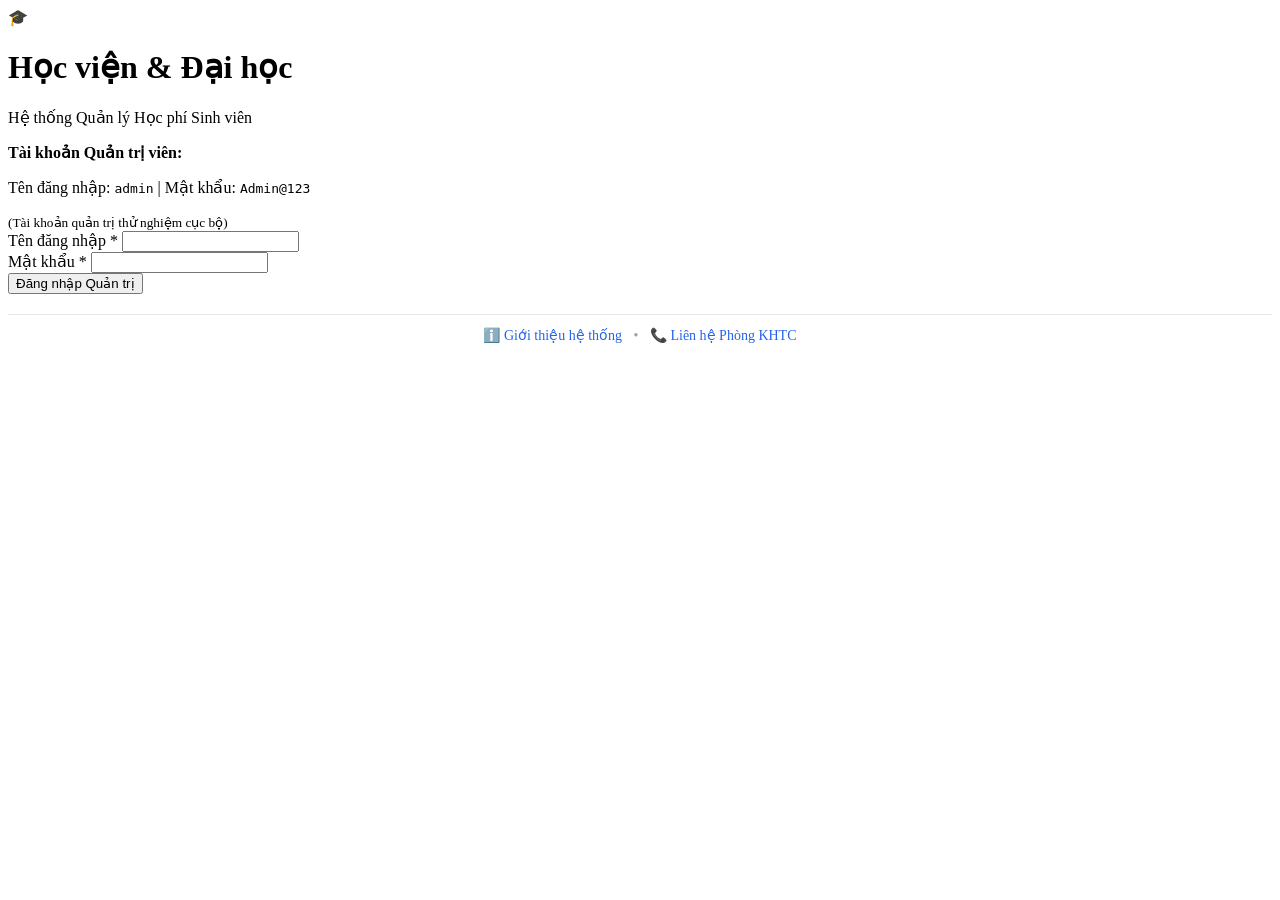
==== commit ff00c5f4: "Big bugs fixed" ====
--- a/src/index.html
+++ b/src/index.html
@@ -4,7 +4,12 @@
   <meta charset="UTF-8">
   <meta name="viewport" content="width=device-width, initial-scale=1.0">
   <title>Hệ thống Quản lý Học phí Sinh viên</title>
-  <link rel="stylesheet" href="styles.css">
+  <link rel="stylesheet" href="frontend/css/style.css" id="theme-css">
+  <script>
+    if (window.location.pathname.includes('/frontend/')) {
+      document.write('<link rel="stylesheet" href="css/style.css">');
+    }
+  </script>
 </head>
 <body>
   <!-- Thông báo lỗi lưu trữ nếu có sự cố localStorage -->
@@ -25,7 +30,8 @@
         <small class="text-muted">(Tài khoản quản trị thử nghiệm cục bộ)</small>
       </div>
 
-      <form id="login-form" novalidate>
+      <form id="login-form" method="POST" action="javascript:void(0);" novalidate>
+        <div class="form-error-summary" role="alert" hidden></div>
         <div class="form-group">
           <label for="login-username">Tên đăng nhập <span class="required">*</span></label>
           <input 
@@ -61,9 +67,9 @@
       </form>
 
       <div class="login-footer-links" style="margin-top: 1.25rem; text-align: center; font-size: 0.875rem; border-top: 1px solid #e5e7eb; padding-top: 0.75rem;">
-        <a href="../pages/about.php" style="color: #2563eb; text-decoration: none; font-weight: 500;">ℹ️ Giới thiệu hệ thống</a>
+        <a href="pages/about.php" style="color: #2563eb; text-decoration: none; font-weight: 500;">ℹ️ Giới thiệu hệ thống</a>
         <span style="color: #9ca3af; margin: 0 0.5rem;">•</span>
-        <a href="../pages/contact.php" style="color: #2563eb; text-decoration: none; font-weight: 500;">📞 Liên hệ Phòng KHTC</a>
+        <a href="pages/contact.php" style="color: #2563eb; text-decoration: none; font-weight: 500;">📞 Liên hệ Phòng KHTC</a>
       </div>
     </div>
   </div>
@@ -81,8 +87,8 @@
       </div>
       <div class="header-user">
         <div class="header-nav-shortcuts" style="display: flex; gap: 0.5rem; align-items: center; margin-right: 0.75rem;">
-          <a href="../pages/about.php" class="btn btn-outline btn-sm" style="text-decoration: none; font-size: 0.8rem; padding: 0.25rem 0.5rem; background: rgba(255,255,255,0.1); color: inherit; border: 1px solid currentColor; border-radius: 4px;">ℹ️ Giới thiệu</a>
-          <a href="../pages/contact.php" class="btn btn-outline btn-sm" style="text-decoration: none; font-size: 0.8rem; padding: 0.25rem 0.5rem; background: rgba(255,255,255,0.1); color: inherit; border: 1px solid currentColor; border-radius: 4px;">📞 Liên hệ</a>
+          <a href="pages/about.php" class="btn btn-outline btn-sm" style="text-decoration: none; font-size: 0.8rem; padding: 0.25rem 0.5rem; background: rgba(255,255,255,0.1); color: inherit; border: 1px solid currentColor; border-radius: 4px;">ℹ️ Giới thiệu</a>
+          <a href="pages/contact.php" class="btn btn-outline btn-sm" style="text-decoration: none; font-size: 0.8rem; padding: 0.25rem 0.5rem; background: rgba(255,255,255,0.1); color: inherit; border: 1px solid currentColor; border-radius: 4px;">📞 Liên hệ</a>
         </div>
         <span class="user-badge" id="current-user-display">👤 Quản trị viên: <strong>Admin</strong></span>
         <button type="button" id="btn-logout" class="btn btn-outline-danger btn-sm">Đăng xuất</button>
@@ -136,9 +142,10 @@
           </div>
           <div class="filter-group">
             <label for="report-semester-filter">Lọc theo học kỳ:</label>
-            <select id="report-semester-filter" class="form-control">
+            <select id="report-semester-filter" class="form-control" aria-describedby="report-semester-filter-error">
               <option value="ALL">-- Tất cả học kỳ --</option>
             </select>
+            <span id="report-semester-filter-error" class="error-msg" aria-live="polite"></span>
           </div>
         </div>
 
@@ -237,7 +244,8 @@
           <div class="table-actions">
             <div class="search-box">
               <label for="student-search-input" class="visually-hidden">Tìm kiếm sinh viên</label>
-              <input type="search" id="student-search-input" placeholder="Tìm theo Mã SV, Họ tên (hỗ trợ không dấu)..." class="form-control">
+              <input type="search" id="student-search-input" placeholder="Tìm theo Mã SV, Họ tên (hỗ trợ không dấu)..." class="form-control" aria-describedby="student-search-error">
+              <span id="student-search-error" class="error-msg" aria-live="polite"></span>
             </div>
             <div class="record-counter"><span id="student-count-display">0</span> sinh viên</div>
           </div>
@@ -271,7 +279,10 @@
             <h2>Định mức Học phí Tín chỉ theo Học kỳ</h2>
             <p class="panel-desc">Thiết lập đơn giá mỗi tín chỉ cho từng học kỳ. Lưu ý: Khi chỉnh sửa đơn giá, các hồ sơ học phí đã lập trước đó không bị thay đổi vì đã lưu bản chụp đơn giá (rate snapshot).</p>
           </div>
-          <button type="button" id="btn-open-rate-modal" class="btn btn-primary">➕ Thêm định mức học kỳ</button>
+          <div style="display: flex; gap: 0.5rem; flex-wrap: wrap;">
+            <button type="button" id="btn-open-semester-modal" class="btn btn-outline-primary">➕ Thêm học kỳ mới</button>
+            <button type="button" id="btn-open-rate-modal" class="btn btn-primary">➕ Thêm định mức học kỳ</button>
+          </div>
         </div>
 
         <div class="content-card">
@@ -307,23 +318,26 @@
           <div class="filter-bar">
             <div class="filter-item">
               <label for="fee-filter-semester">Học kỳ:</label>
-              <select id="fee-filter-semester" class="form-control">
+              <select id="fee-filter-semester" class="form-control" aria-describedby="fee-filter-semester-error">
                 <option value="ALL">-- Tất cả học kỳ --</option>
               </select>
+              <span id="fee-filter-semester-error" class="error-msg" aria-live="polite"></span>
             </div>
             <div class="filter-item">
               <label for="fee-filter-status">Trạng thái:</label>
-              <select id="fee-filter-status" class="form-control">
+              <select id="fee-filter-status" class="form-control" aria-describedby="fee-filter-status-error">
                 <option value="ALL">-- Tất cả trạng thái --</option>
                 <option value="Chưa thanh toán">Chưa thanh toán</option>
                 <option value="Thanh toán một phần">Thanh toán một phần</option>
                 <option value="Đã thanh toán đủ">Đã thanh toán đủ</option>
                 <option value="OVERPAID">Thừa tiền (Đã nộp vượt mức)</option>
               </select>
+              <span id="fee-filter-status-error" class="error-msg" aria-live="polite"></span>
             </div>
             <div class="filter-item flex-grow">
               <label for="fee-search-student">Tìm sinh viên:</label>
-              <input type="search" id="fee-search-student" placeholder="Nhập tên hoặc mã SV..." class="form-control">
+              <input type="search" id="fee-search-student" placeholder="Nhập tên hoặc mã SV..." class="form-control" aria-describedby="fee-search-student-error">
+              <span id="fee-search-student-error" class="error-msg" aria-live="polite"></span>
             </div>
           </div>
 
@@ -431,37 +445,66 @@
 
         <div class="content-card">
           <form id="search-filter-form" class="search-ledger-grid" novalidate>
+            <div class="form-error-summary" role="alert" hidden style="grid-column: 1 / -1;"></div>
             <div class="form-group">
               <label for="ledger-search-keyword">Từ khóa tìm kiếm:</label>
-              <input type="search" id="ledger-search-keyword" placeholder="Nhập Mã SV hoặc Họ tên (VD: nguyen van an)..." class="form-control">
+              <input type="search" id="ledger-search-keyword" placeholder="Nhập Mã SV hoặc Họ tên (VD: nguyen van an)..." class="form-control" aria-describedby="ledger-search-keyword-error">
+              <span id="ledger-search-keyword-error" class="error-msg" aria-live="polite"></span>
             </div>
             <div class="form-group">
               <label for="ledger-filter-semester">Học kỳ:</label>
-              <select id="ledger-filter-semester" class="form-control">
+              <select id="ledger-filter-semester" class="form-control" aria-describedby="ledger-filter-semester-error">
                 <option value="ALL">-- Tất cả học kỳ --</option>
               </select>
+              <span id="ledger-filter-semester-error" class="error-msg" aria-live="polite"></span>
             </div>
             <div class="form-group">
               <label for="ledger-filter-from-date">Từ ngày:</label>
-              <input type="date" id="ledger-filter-from-date" class="form-control">
+              <input type="date" id="ledger-filter-from-date" class="form-control" aria-describedby="ledger-filter-from-date-error">
+              <span id="ledger-filter-from-date-error" class="error-msg" aria-live="polite"></span>
             </div>
             <div class="form-group">
               <label for="ledger-filter-to-date">Đến ngày:</label>
-              <input type="date" id="ledger-filter-to-date" class="form-control">
+              <input type="date" id="ledger-filter-to-date" class="form-control" aria-describedby="ledger-filter-to-date-error">
+              <span id="ledger-filter-to-date-error" class="error-msg" aria-live="polite"></span>
             </div>
             <div class="form-group">
               <label for="ledger-filter-status">Trạng thái hồ sơ:</label>
-              <select id="ledger-filter-status" class="form-control">
+              <select id="ledger-filter-status" class="form-control" aria-describedby="ledger-filter-status-error">
                 <option value="ALL">-- Tất cả --</option>
                 <option value="Chưa thanh toán">Chưa thanh toán</option>
                 <option value="Thanh toán một phần">Thanh toán một phần</option>
                 <option value="Đã thanh toán đủ">Đã thanh toán đủ</option>
               </select>
+              <span id="ledger-filter-status-error" class="error-msg" aria-live="polite"></span>
             </div>
             <div class="form-group search-btn-col">
               <button type="button" id="btn-reset-search" class="btn btn-outline-secondary">Đặt lại</button>
             </div>
           </form>
+
+          <!-- Tra cứu biên lai nhanh -->
+          <div class="content-card receipt-lookup-card">
+            <h3 style="margin-bottom: 0.5rem;">Tra cứu Biên lai Thu tiền</h3>
+            <form id="receipt-lookup-form" class="receipt-lookup-form" novalidate>
+              <div class="form-error-summary" role="alert" hidden></div>
+              <div class="form-group" style="display: flex; gap: 0.75rem; align-items: flex-start; max-width: 540px; margin-bottom: 0;">
+                <div style="flex: 1;">
+                  <label for="receipt-lookup-input" class="visually-hidden">Số biên lai hoặc ID</label>
+                  <input 
+                    type="text" 
+                    id="receipt-lookup-input" 
+                    name="receiptNo" 
+                    placeholder="Nhập số biên lai (VD: PT-20260901-0001) hoặc ID..." 
+                    class="form-control"
+                    aria-describedby="receipt-lookup-error"
+                  >
+                  <span id="receipt-lookup-error" class="error-msg" aria-live="polite"></span>
+                </div>
+                <button type="submit" id="btn-lookup-receipt" class="btn btn-primary" style="white-space: nowrap;">🔍 Tra cứu biên lai</button>
+              </div>
+            </form>
+          </div>
 
           <!-- Kết quả tra cứu sổ cái -->
           <div class="table-wrapper" tabindex="0" role="region" aria-label="Bảng kết quả tra cứu lịch sử thanh toán">
@@ -500,6 +543,7 @@
         <button type="button" class="btn-close" id="btn-close-student-modal" aria-label="Đóng">&times;</button>
       </div>
       <form id="student-form" novalidate>
+        <div class="form-error-summary" role="alert" hidden></div>
         <div class="form-group">
           <label for="student-id-input">Mã sinh viên <span class="required">*</span></label>
           <input 
@@ -536,12 +580,58 @@
             name="className" 
             placeholder="VD: CNTT-K24A" 
             maxlength="50"
+            aria-describedby="student-class-error"
           >
+          <span id="student-class-error" class="error-msg" aria-live="polite"></span>
         </div>
 
         <div class="modal-footer">
           <button type="button" class="btn btn-secondary" id="btn-cancel-student">Hủy</button>
           <button type="submit" class="btn btn-primary" id="btn-save-student">Lưu thông tin</button>
+        </div>
+      </form>
+    </div>
+  </dialog>
+
+  <!-- Modal: Thêm Học kỳ mới -->
+  <dialog id="modal-semester" aria-labelledby="modal-semester-title">
+    <div class="modal-content">
+      <div class="modal-header">
+        <h2 id="modal-semester-title">Thêm học kỳ mới</h2>
+        <button type="button" class="btn-close" id="btn-close-semester-modal" aria-label="Đóng">&times;</button>
+      </div>
+      <form id="semester-form" novalidate>
+        <div class="form-error-summary" role="alert" hidden></div>
+        <div class="form-group">
+          <label for="semester-term-select">Học kỳ <span class="required">*</span></label>
+          <select id="semester-term-select" name="term_no" required aria-describedby="semester-term-error">
+            <option value="">-- Chọn học kỳ --</option>
+            <option value="1">Học kỳ 1</option>
+            <option value="2">Học kỳ 2</option>
+            <option value="3">Học kỳ hè (Học kỳ 3)</option>
+          </select>
+          <span id="semester-term-error" class="error-msg" aria-live="polite"></span>
+        </div>
+
+        <div class="form-group">
+          <label for="semester-year-input">Năm học bắt đầu <span class="required">*</span></label>
+          <input 
+            type="number" 
+            id="semester-year-input" 
+            name="academic_year_start" 
+            placeholder="VD: 2026 (từ 2000 đến 2100)" 
+            min="2000" 
+            max="2100" 
+            required 
+            aria-describedby="semester-year-error"
+          >
+          <span id="semester-year-error" class="error-msg" aria-live="polite"></span>
+          <small class="form-hint">Ví dụ: Nhập 2026 cho năm học 2026-2027</small>
+        </div>
+
+        <div class="modal-footer">
+          <button type="button" class="btn btn-secondary" id="btn-cancel-semester">Hủy</button>
+          <button type="submit" class="btn btn-primary" id="btn-save-semester">Lưu học kỳ</button>
         </div>
       </form>
     </div>
@@ -555,6 +645,7 @@
         <button type="button" class="btn-close" id="btn-close-rate-modal" aria-label="Đóng">&times;</button>
       </div>
       <form id="rate-form" novalidate>
+        <div class="form-error-summary" role="alert" hidden></div>
         <input type="hidden" id="rate-edit-id">
         <div class="form-group">
           <label for="rate-semester-input">Học kỳ áp dụng <span class="required">*</span></label>
@@ -600,6 +691,7 @@
         <button type="button" class="btn-close" id="btn-close-fee-modal" aria-label="Đóng">&times;</button>
       </div>
       <form id="fee-form" novalidate>
+        <div class="form-error-summary" role="alert" hidden></div>
         <input type="hidden" id="fee-edit-id">
 
         <!-- Thông báo hồ sơ trùng lặp (Part 1: persistent notification, dismissible by Esc and close button) -->
@@ -648,7 +740,8 @@
 
           <div class="form-group col-half">
             <label for="fee-rate-display">Đơn giá / TC (Rate Snapshot)</label>
-            <input type="text" id="fee-rate-display" readonly class="form-control-readonly">
+            <input type="text" id="fee-rate-display" readonly class="form-control-readonly" aria-describedby="fee-rate-display-error">
+            <span id="fee-rate-display-error" class="error-msg" aria-live="polite"></span>
           </div>
         </div>
 
@@ -676,6 +769,7 @@
         <button type="button" class="btn-close" id="btn-close-exemption-modal" aria-label="Đóng">&times;</button>
       </div>
       <form id="exemption-form" novalidate>
+        <div class="form-error-summary" role="alert" hidden></div>
         <input type="hidden" id="exemption-fee-id">
 
         <div class="info-card">
@@ -724,7 +818,7 @@
             aria-describedby="exemption-reason-error"
           ></textarea>
           <span id="exemption-reason-error" class="error-msg" aria-live="polite"></span>
-          <div class="char-count"><span id="exemption-char-num">0</span>/200 ký tự</div>
+          <div class="char-count"><span id="exemption-char-num">0</span>/200</div>
         </div>
 
         <!-- Tính toán trực quan -->
@@ -759,6 +853,7 @@
         <button type="button" class="btn-close" id="btn-close-payment-modal" aria-label="Đóng">&times;</button>
       </div>
       <form id="payment-form" novalidate>
+        <div class="form-error-summary" role="alert" hidden></div>
         <div class="form-group">
           <label for="payment-fee-select">Chọn hồ sơ học phí <span class="required">*</span></label>
           <select id="payment-fee-select" name="feeRecordId" required aria-describedby="payment-fee-error">
@@ -814,11 +909,12 @@
 
           <div class="form-group col-half">
             <label for="payment-method-select">Phương thức thanh toán <span class="required">*</span></label>
-            <select id="payment-method-select" name="method" required>
+            <select id="payment-method-select" name="method" required aria-describedby="payment-method-error">
               <option value="Chuyển khoản">Chuyển khoản</option>
               <option value="Tiền mặt">Tiền mặt</option>
               <option value="Thẻ">Thẻ</option>
             </select>
+            <span id="payment-method-error" class="error-msg" aria-live="polite"></span>
           </div>
         </div>
 
@@ -830,7 +926,9 @@
             name="note" 
             placeholder="VD: Nộp đợt 1 qua ngân hàng Vietcombank" 
             maxlength="200"
+            aria-describedby="payment-note-error"
           >
+          <span id="payment-note-error" class="error-msg" aria-live="polite"></span>
         </div>
 
         <div class="modal-footer">
@@ -849,6 +947,7 @@
         <button type="button" class="btn-close" id="btn-close-refund-modal" aria-label="Đóng">&times;</button>
       </div>
       <form id="refund-form" novalidate>
+        <div class="form-error-summary" role="alert" hidden></div>
         <input type="hidden" id="refund-fee-id">
 
         <div class="info-card">
@@ -885,6 +984,7 @@
             aria-describedby="refund-reason-error"
           ></textarea>
           <span id="refund-reason-error" class="error-msg" aria-live="polite"></span>
+          <div class="char-count"><span id="refund-char-num">0</span>/200</div>
         </div>
 
         <div class="modal-footer">
@@ -903,6 +1003,7 @@
         <button type="button" class="btn-close" id="btn-close-reversal-modal" aria-label="Đóng">&times;</button>
       </div>
       <form id="reversal-form" novalidate>
+        <div class="form-error-summary" role="alert" hidden></div>
         <input type="hidden" id="reversal-tx-id">
 
         <div class="alert-box alert-warning">
@@ -927,6 +1028,7 @@
             aria-describedby="reversal-reason-error"
           ></textarea>
           <span id="reversal-reason-error" class="error-msg" aria-live="polite"></span>
+          <div class="char-count"><span id="reversal-char-num">0</span>/200</div>
         </div>
 
         <div class="modal-footer">
@@ -945,6 +1047,7 @@
         <button type="button" class="btn-close" id="btn-close-overpaid-modal" aria-label="Đóng">&times;</button>
       </div>
       <form id="overpaid-form" novalidate>
+        <div class="form-error-summary" role="alert" hidden></div>
         <input type="hidden" id="overpaid-fee-id">
 
         <!-- Thông tin hồ sơ hiện tại -->
@@ -981,13 +1084,14 @@
           <h4 style="margin-top: 0; margin-bottom: 0.75rem;">Phương án A: Hoàn tiền</h4>
           <div class="form-group">
             <label for="res-refund-amount">Số tiền hoàn (VND) <span class="required">*</span></label>
-            <input type="text" id="res-refund-amount" name="refundAmount" inputmode="numeric" placeholder="VD: 700.000" class="form-control">
+            <input type="text" id="res-refund-amount" name="refundAmount" inputmode="numeric" placeholder="VD: 700.000" class="form-control" aria-describedby="res-refund-amount-error">
             <span id="res-refund-amount-error" class="error-msg" aria-live="polite"></span>
           </div>
           <div class="form-group">
             <label for="res-refund-reason">Lý do hoàn tiền (tối đa 200 ký tự) <span class="required">*</span></label>
-            <textarea id="res-refund-reason" name="refundReason" rows="2" maxlength="200" placeholder="VD: Hoàn trả số tiền học phí nộp thừa cho sinh viên" class="form-control"></textarea>
+            <textarea id="res-refund-reason" name="refundReason" rows="2" maxlength="200" placeholder="VD: Hoàn trả số tiền học phí nộp thừa cho sinh viên" class="form-control" aria-describedby="res-refund-reason-error"></textarea>
             <span id="res-refund-reason-error" class="error-msg" aria-live="polite"></span>
+            <div class="char-count"><span id="res-refund-char-num">0</span>/200</div>
           </div>
         </div>
 
@@ -996,7 +1100,7 @@
           <h4 style="margin-top: 0; margin-bottom: 0.75rem;">Phương án B: Chuyển sang hồ sơ khác</h4>
           <div class="form-group">
             <label for="res-target-select">Chọn hồ sơ đích tiếp nhận <span class="required">*</span></label>
-            <select id="res-target-select" name="targetFeeRecordId" class="form-control">
+            <select id="res-target-select" name="targetFeeRecordId" class="form-control" aria-describedby="res-target-error">
               <option value="">-- Chọn hồ sơ học phí của sinh viên --</option>
             </select>
             <span id="res-target-error" class="error-msg" aria-live="polite"></span>
@@ -1009,13 +1113,14 @@
           </div>
           <div class="form-group">
             <label for="res-transfer-amount">Số tiền chuyển (VND) <span class="required">*</span></label>
-            <input type="text" id="res-transfer-amount" name="transferAmount" inputmode="numeric" placeholder="VD: 700.000" class="form-control">
+            <input type="text" id="res-transfer-amount" name="transferAmount" inputmode="numeric" placeholder="VD: 700.000" class="form-control" aria-describedby="res-transfer-amount-error">
             <span id="res-transfer-amount-error" class="error-msg" aria-live="polite"></span>
           </div>
           <div class="form-group">
             <label for="res-transfer-reason">Lý do chuyển (tối đa 200 ký tự) <span class="required">*</span></label>
-            <textarea id="res-transfer-reason" name="transferReason" rows="2" maxlength="200" placeholder="VD: Chuyển tiền thừa sang học phí học kỳ tiếp theo" class="form-control"></textarea>
+            <textarea id="res-transfer-reason" name="transferReason" rows="2" maxlength="200" placeholder="VD: Chuyển tiền thừa sang học phí học kỳ tiếp theo" class="form-control" aria-describedby="res-transfer-reason-error"></textarea>
             <span id="res-transfer-reason-error" class="error-msg" aria-live="polite"></span>
+            <div class="char-count"><span id="res-transfer-char-num">0</span>/200</div>
           </div>
 
           <!-- Bảng dự tính số dư sau khi chuyển (Preview resulting balances) -->
@@ -1061,6 +1166,40 @@
     </div>
   </dialog>
 
+  <!-- Modal: Hủy Yêu cầu Hoàn tiền -->
+  <dialog id="modal-cancel-refund" aria-labelledby="modal-cancel-refund-title">
+    <div class="modal-content">
+      <div class="modal-header">
+        <h2 id="modal-cancel-refund-title">Hủy Yêu cầu Hoàn tiền</h2>
+        <button type="button" class="btn-close" id="btn-close-cancel-refund-modal" aria-label="Đóng">&times;</button>
+      </div>
+      <form id="cancel-refund-form" novalidate>
+        <input type="hidden" id="cancel-refund-id">
+        <input type="hidden" id="cancel-refund-fee-id">
+        <div class="form-error-summary" role="alert" hidden></div>
+
+        <div class="form-group">
+          <label for="cancel-refund-reason">Lý do hủy yêu cầu hoàn tiền <span class="required">*</span></label>
+          <textarea 
+            id="cancel-refund-reason" 
+            name="cancel_reason" 
+            rows="3" 
+            maxlength="200" 
+            placeholder="VD: Sinh viên rút yêu cầu hoặc nhập nhầm số tiền hoàn" 
+            required 
+            aria-describedby="cancel-refund-reason-error"
+          ></textarea>
+          <span id="cancel-refund-reason-error" class="error-msg" aria-live="polite"></span>
+          <div class="char-count"><span id="cancel-refund-char-num">0</span>/200</div>
+        </div>
+
+        <div class="modal-footer">
+          <button type="button" class="btn btn-secondary" id="btn-cancel-refund-dialog-close">Hủy</button>
+          <button type="submit" class="btn btn-danger" id="btn-confirm-cancel-refund">Xác nhận Hủy yêu cầu</button>
+        </div>
+      </form>
+    </div>
+  </dialog>
   <!-- ==================== KHU VỰC IN BIÊN LAI (PRINTABLE RECEIPT VIEW) ==================== -->
   <div id="receipt-print-area" class="receipt-print-area" hidden>
     <div class="receipt-card">
@@ -1147,10 +1286,21 @@
     </div>
   </div>
 
+  <!-- Global Toast Notification Container (Stacks up to 3 visible toasts) -->
+  <div id="toast-container" class="toast-container" aria-live="polite" aria-atomic="true"></div>
+
   <!-- Scripts -->
-  <script src="js/calc.js"></script>
-  <script src="js/api.js"></script>
-  <script src="js/app.js"></script>
-  <script src="tests/tests.js"></script>
+  <script src="frontend/js/calc.js?v=20261111_02"></script>
+  <script src="frontend/js/api.js?v=20261111_02"></script>
+  <script src="frontend/js/main.js?v=20261111_02"></script>
+  <script src="tests/tests.js?v=20261111_02"></script>
+  <script>
+    // Fallback nếu chạy trực tiếp trong thư mục frontend/
+    if (typeof window.TuitionCalculations === 'undefined') {
+      document.write('<script src="js/calc.js?v=20261111_02"><\/script>');
+      document.write('<script src="js/api.js?v=20261111_02"><\/script>');
+      document.write('<script src="js/main.js?v=20261111_02"><\/script>');
+    }
+  </script>
 </body>
 </html>
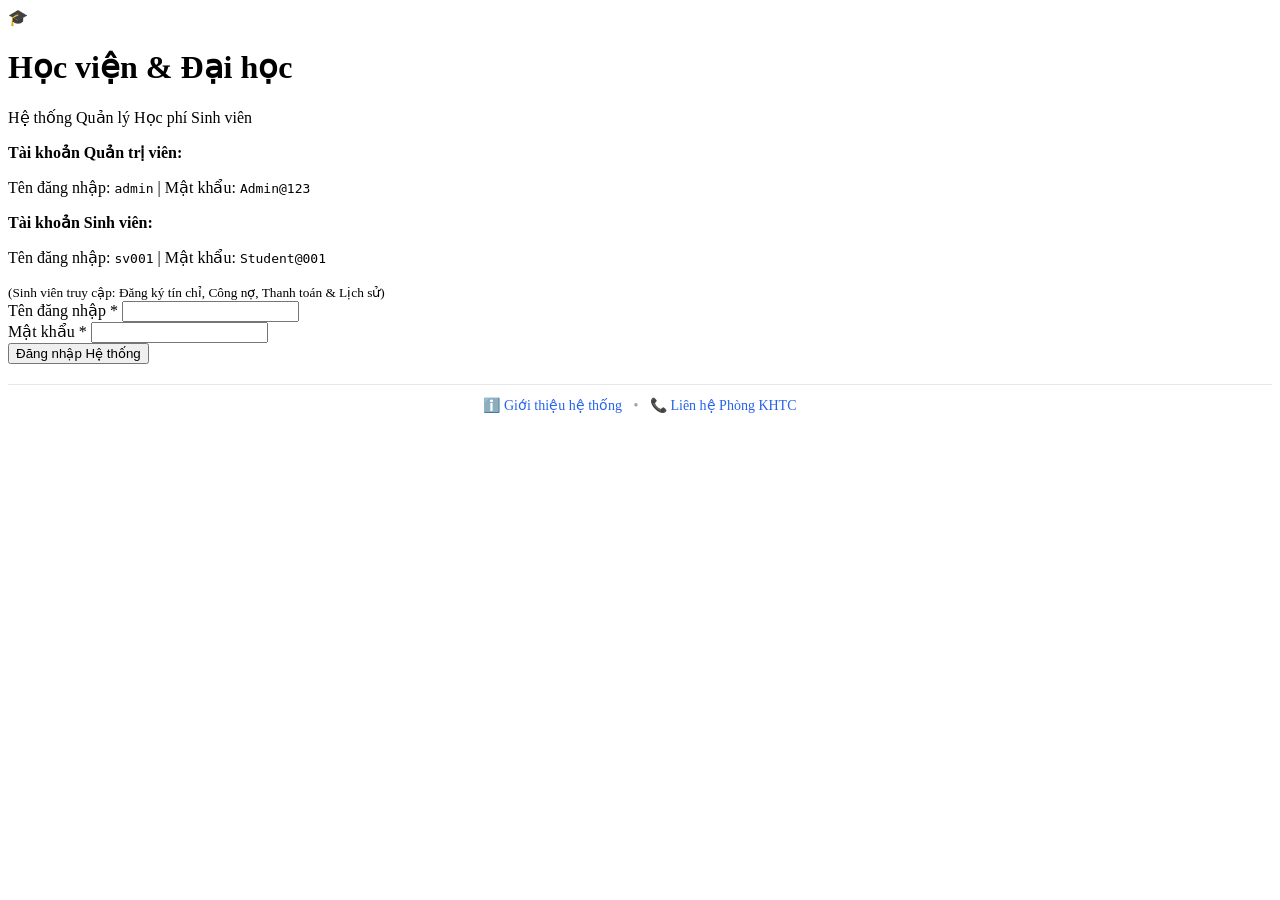
==== commit ccaf5086: "New feature" ====
--- a/src/index.html
+++ b/src/index.html
@@ -27,7 +27,9 @@
       <div class="demo-credentials-box">
         <strong>Tài khoản Quản trị viên:</strong>
         <p>Tên đăng nhập: <code>admin</code> | Mật khẩu: <code>Admin@123</code></p>
-        <small class="text-muted">(Tài khoản quản trị thử nghiệm cục bộ)</small>
+        <strong style="display:block; margin-top: 0.5rem;">Tài khoản Sinh viên:</strong>
+        <p>Tên đăng nhập: <code>sv001</code> | Mật khẩu: <code>Student@001</code></p>
+        <small class="text-muted">(Sinh viên truy cập: Đăng ký tín chỉ, Công nợ, Thanh toán &amp; Lịch sử)</small>
       </div>
 
       <form id="login-form" method="POST" action="javascript:void(0);" novalidate>
@@ -63,7 +65,7 @@
 
         <div id="login-general-error" class="error-banner" role="alert" hidden></div>
 
-        <button type="submit" id="btn-login" class="btn btn-primary btn-block">Đăng nhập Quản trị</button>
+        <button type="submit" id="btn-login" class="btn btn-primary btn-block">Đăng nhập Hệ thống</button>
       </form>
 
       <div class="login-footer-links" style="margin-top: 1.25rem; text-align: center; font-size: 0.875rem; border-top: 1px solid #e5e7eb; padding-top: 0.75rem;">
@@ -71,6 +73,50 @@
         <span style="color: #9ca3af; margin: 0 0.5rem;">•</span>
         <a href="pages/contact.php" style="color: #2563eb; text-decoration: none; font-weight: 500;">📞 Liên hệ Phòng KHTC</a>
       </div>
+    </div>
+  </div>
+
+  <!-- MÀN HÌNH ĐỔI MẬT KHẨU BẮT BUỘC (Chỉ hiển thị khi must_change_password = 1) -->
+  <div id="student-password-change-screen" class="login-wrapper" hidden>
+    <div class="login-card" style="max-width: 480px;">
+      <div class="login-header">
+        <div class="logo-mark" aria-hidden="true">🔒</div>
+        <h1>Yêu cầu Đổi mật khẩu</h1>
+        <p class="subtitle">Tài khoản sinh viên mới hoặc vừa được đặt lại mật khẩu</p>
+      </div>
+
+      <div class="alert-banner alert-warning" style="margin-bottom: 1.25rem; display: block;">
+        <strong>Bắt buộc đổi mật khẩu:</strong>
+        <p style="margin: 0.25rem 0 0; font-size: 0.875rem;">Vì lý do an toàn, bạn phải thay đổi mật khẩu tạm thời thành mật khẩu cá nhân mới trước khi truy cập các chức năng của hệ thống.</p>
+      </div>
+
+      <form id="student-password-form" method="POST" action="javascript:void(0);" novalidate>
+        <div class="form-error-summary" role="alert" hidden></div>
+        
+        <div class="form-group">
+          <label for="change-pw-current">Mật khẩu hiện tại (hoặc mật khẩu tạm thời) <span class="required">*</span></label>
+          <input type="password" id="change-pw-current" name="current_password" required autocomplete="current-password" aria-describedby="change-pw-current-error">
+          <span id="change-pw-current-error" class="error-msg" aria-live="polite"></span>
+        </div>
+
+        <div class="form-group">
+          <label for="change-pw-new">Mật khẩu mới <span class="required">*</span></label>
+          <input type="password" id="change-pw-new" name="new_password" required autocomplete="new-password" aria-describedby="change-pw-new-error">
+          <small class="text-muted" style="display:block; margin-top: 0.25rem;">Tối thiểu 8 ký tự, bao gồm cả chữ cái và chữ số.</small>
+          <span id="change-pw-new-error" class="error-msg" aria-live="polite"></span>
+        </div>
+
+        <div class="form-group">
+          <label for="change-pw-confirm">Xác nhận mật khẩu mới <span class="required">*</span></label>
+          <input type="password" id="change-pw-confirm" name="new_password_confirmation" required autocomplete="new-password" aria-describedby="change-pw-confirm-error">
+          <span id="change-pw-confirm-error" class="error-msg" aria-live="polite"></span>
+        </div>
+
+        <div id="change-pw-general-error" class="error-banner" role="alert" hidden></div>
+
+        <button type="submit" id="btn-student-change-pw" class="btn btn-primary btn-block">Đổi mật khẩu &amp; Tiếp tục</button>
+        <button type="button" id="btn-change-pw-logout" class="btn btn-outline btn-block" style="margin-top: 0.5rem;">Đăng xuất</button>
+      </form>
     </div>
   </div>
 
@@ -115,7 +161,17 @@
         </li>
         <li role="presentation">
           <button type="button" role="tab" id="tab-fees" aria-selected="false" aria-controls="panel-fees" tabindex="-1">
-            📑 Hồ sơ Học phí
+            📑 Hồ sơ Học phí <span class="nav-badge nav-badge-warning" id="nav-badge-overpaid" aria-hidden="true" hidden></span>
+          </button>
+        </li>
+        <li role="presentation">
+          <button type="button" role="tab" id="tab-pending" aria-selected="false" aria-controls="panel-fees" tabindex="-1">
+            ⏳ Hồ sơ chờ duyệt <span class="nav-badge nav-badge-warning" id="nav-badge-pending" aria-hidden="true" hidden></span>
+          </button>
+        </li>
+        <li role="presentation">
+          <button type="button" role="tab" id="tab-refunds" aria-selected="false" aria-controls="panel-refunds" tabindex="-1">
+            💸 Hoàn tiền chờ duyệt <span class="nav-badge nav-badge-primary" id="nav-badge-refunds" aria-hidden="true" hidden></span>
           </button>
         </li>
         <li role="presentation">
@@ -125,7 +181,7 @@
         </li>
         <li role="presentation">
           <button type="button" role="tab" id="tab-search" aria-selected="false" aria-controls="panel-search" tabindex="-1">
-            🔍 Tra cứu Lịch sử
+            🔍 Tra cứu Lịch sử <span class="nav-badge nav-badge-info" id="nav-badge-new-tx" aria-hidden="true" hidden></span>
           </button>
         </li>
       </ul>
@@ -331,6 +387,7 @@
                 <option value="Thanh toán một phần">Thanh toán một phần</option>
                 <option value="Đã thanh toán đủ">Đã thanh toán đủ</option>
                 <option value="OVERPAID">Thừa tiền (Đã nộp vượt mức)</option>
+                <option value="PENDING">Chờ duyệt</option>
               </select>
               <span id="fee-filter-status-error" class="error-msg" aria-live="polite"></span>
             </div>
@@ -530,6 +587,303 @@
           </div>
         </div>
       </section>
+
+      <!-- 7. HOÀN TIỀN CHỜ DUYỆT (Module 8 - Approval Queue) -->
+      <section id="panel-refunds" role="tabpanel" aria-labelledby="tab-refunds" class="tab-panel" hidden>
+        <div class="panel-header">
+          <div>
+            <h2>Hoàn tiền chờ duyệt</h2>
+            <p class="panel-desc">Danh sách các yêu cầu hoàn tiền đang chờ phê duyệt. Quy tắc Maker-Checker: người tạo yêu cầu không thể tự duyệt yêu cầu của chính mình.</p>
+          </div>
+          <div class="header-actions">
+            <button type="button" id="btn-refresh-approval-queue" class="btn btn-outline btn-sm">🔄 Làm mới</button>
+          </div>
+        </div>
+
+        <div class="content-card">
+          <div class="table-wrapper" tabindex="0" role="region" aria-label="Bảng hoàn tiền chờ duyệt">
+            <table class="data-table">
+              <thead>
+                <tr>
+                  <th scope="col">Mã YC</th>
+                  <th scope="col">Ngày tạo</th>
+                  <th scope="col">Mã SV</th>
+                  <th scope="col">Họ và tên</th>
+                  <th scope="col">Học kỳ</th>
+                  <th scope="col" class="text-right">Số tiền</th>
+                  <th scope="col">Lý do hoàn tiền</th>
+                  <th scope="col">Người yêu cầu</th>
+                  <th scope="col" class="text-center">Thao tác</th>
+                </tr>
+              </thead>
+              <tbody id="approval-queue-table-body">
+                <!-- Điền tự động bằng JavaScript -->
+              </tbody>
+            </table>
+          </div>
+        </div>
+      </section>
+    </main>
+  </div>
+
+  <!-- GIAO DIỆN CỔNG SINH VIÊN (Student Portal - 4 Chức năng) -->
+  <div id="student-app-container" class="app-container" hidden>
+    <header class="app-header">
+      <div class="header-branding">
+        <span class="header-logo" aria-hidden="true">🎓</span>
+        <div class="header-titles">
+          <span class="school-tag">[Tên trường]</span>
+          <h1 class="system-title">Cổng Thông tin Học phí Sinh viên</h1>
+        </div>
+      </div>
+      <div class="header-user">
+        <span class="user-badge" id="student-user-display">👤 Sinh viên: <strong>...</strong></span>
+        <button type="button" id="btn-student-logout" class="btn btn-outline-danger btn-sm">Đăng xuất</button>
+      </div>
+    </header>
+
+    <nav class="app-nav" aria-label="Điều hướng sinh viên">
+      <ul class="nav-tabs" role="tablist">
+        <li role="presentation">
+          <button type="button" role="tab" id="tab-student-registration" aria-selected="false" aria-controls="panel-student-registration" tabindex="-1">
+            📝 Đăng ký tín chỉ
+          </button>
+        </li>
+        <li role="presentation">
+          <button type="button" role="tab" id="tab-student-debts" aria-selected="true" aria-controls="panel-student-debts" tabindex="0">
+            📊 Công nợ học phí
+          </button>
+        </li>
+        <li role="presentation">
+          <button type="button" role="tab" id="tab-student-payments" aria-selected="false" aria-controls="panel-student-payments" tabindex="-1">
+            💳 Thanh toán học phí
+          </button>
+        </li>
+        <li role="presentation">
+          <button type="button" role="tab" id="tab-student-history" aria-selected="false" aria-controls="panel-student-history" tabindex="-1">
+            📜 Lịch sử thanh toán
+          </button>
+        </li>
+      </ul>
+    </nav>
+
+    <main class="main-content">
+      <!-- 1. ĐĂNG KÝ TÍN CHỈ -->
+      <section id="panel-student-registration" role="tabpanel" aria-labelledby="tab-student-registration" class="tab-panel" hidden>
+        <div class="panel-header">
+          <div>
+            <h2>Đăng ký Tín chỉ Học kỳ</h2>
+            <p class="panel-desc">Đăng ký hoặc điều chỉnh số tín chỉ cho các học kỳ đang mở cổng đăng ký.</p>
+          </div>
+        </div>
+        <div id="student-semesters-list" class="semesters-grid" style="display: grid; gap: 1.25rem;">
+          <!-- Danh sách học kỳ nạp động qua JavaScript -->
+        </div>
+      </section>
+
+      <!-- 2. CÔNG NỢ HỌC PHÍ -->
+      <section id="panel-student-debts" role="tabpanel" aria-labelledby="tab-student-debts" class="tab-panel active">
+        <div class="panel-header">
+          <div>
+            <h2>Tra cứu Công nợ Học phí</h2>
+            <p class="panel-desc">Theo dõi các khoản học phí, chính sách miễn giảm và số dư còn nợ.</p>
+          </div>
+        </div>
+
+        <div class="stats-overview" style="margin-bottom: 1.5rem;">
+          <div class="stat-card" style="border-left: 4px solid #ef4444;">
+            <div class="stat-icon" aria-hidden="true">💰</div>
+            <div class="stat-details">
+              <span class="stat-title">TỔNG HỌC PHÍ CÒN NỢ (TẤT CẢ HỌC KỲ)</span>
+              <strong class="stat-value" id="student-total-outstanding" style="color: #ef4444; font-size: 1.8rem;">0 ₫</strong>
+            </div>
+          </div>
+        </div>
+
+        <!-- Bảng 1: Học phí chưa thanh toán -->
+        <div class="content-card" style="margin-bottom: 2rem;">
+          <div class="card-header" style="padding: 1rem 1.25rem; border-bottom: 1px solid #e5e7eb;">
+            <h3 style="margin: 0; font-size: 1.15rem; color: #b91c1c;">⚠️ Học phí chưa thanh toán</h3>
+            <p class="text-muted" style="margin: 0.25rem 0 0; font-size: 0.875rem;">Các học kỳ còn số dư nợ cần hoàn thành nghĩa vụ tài chính.</p>
+          </div>
+          <div class="table-wrapper" tabindex="0" role="region" aria-label="Bảng học phí chưa thanh toán">
+            <table class="data-table">
+              <thead>
+                <tr>
+                  <th scope="col">Học kỳ</th>
+                  <th scope="col" class="text-right">Số TC</th>
+                  <th scope="col" class="text-right">Đơn giá/TC</th>
+                  <th scope="col" class="text-right">Học phí gốc</th>
+                  <th scope="col" class="text-right">Miễn giảm</th>
+                  <th scope="col" class="text-right">Phải nộp (Net)</th>
+                  <th scope="col" class="text-right">Đã nộp</th>
+                  <th scope="col" class="text-right" style="color: #ef4444;">Còn nợ</th>
+                  <th scope="col" class="text-center">Trạng thái</th>
+                  <th scope="col" class="text-center">Thao tác</th>
+                </tr>
+              </thead>
+              <tbody id="student-unpaid-debts-body">
+                <!-- Nạp động bằng JavaScript -->
+              </tbody>
+            </table>
+          </div>
+        </div>
+
+        <!-- Bảng 2: Toàn bộ hồ sơ học phí -->
+        <div class="content-card">
+          <div class="card-header" style="padding: 1rem 1.25rem; border-bottom: 1px solid #e5e7eb;">
+            <h3 style="margin: 0; font-size: 1.15rem;">📋 Toàn bộ Hồ sơ Học phí</h3>
+            <p class="text-muted" style="margin: 0.25rem 0 0; font-size: 0.875rem;">Danh sách chi tiết tất cả các học kỳ đã tham gia.</p>
+          </div>
+          <div class="table-wrapper" tabindex="0" role="region" aria-label="Bảng toàn bộ hồ sơ học phí">
+            <table class="data-table">
+              <thead>
+                <tr>
+                  <th scope="col">Học kỳ</th>
+                  <th scope="col" class="text-right">Số TC</th>
+                  <th scope="col" class="text-right">Đơn giá/TC</th>
+                  <th scope="col" class="text-right">Học phí gốc</th>
+                  <th scope="col" class="text-right">Miễn giảm</th>
+                  <th scope="col" class="text-right">Phải nộp (Net)</th>
+                  <th scope="col" class="text-right">Đã nộp</th>
+                  <th scope="col" class="text-right">Còn nợ</th>
+                  <th scope="col" class="text-center">Trạng thái</th>
+                </tr>
+              </thead>
+              <tbody id="student-all-debts-body">
+                <!-- Nạp động bằng JavaScript -->
+              </tbody>
+            </table>
+          </div>
+        </div>
+      </section>
+
+      <!-- 3. THANH TOÁN HỌC PHÍ -->
+      <section id="panel-student-payments" role="tabpanel" aria-labelledby="tab-student-payments" class="tab-panel" hidden>
+        <div class="panel-header">
+          <div>
+            <h2>Thanh toán Học phí Trực tuyến</h2>
+            <p class="panel-desc">Thanh toán qua cổng mô phỏng ngân hàng hoặc thẻ thanh toán quốc tế.</p>
+          </div>
+        </div>
+
+        <div class="content-card" style="max-width: 680px; margin: 0 auto;">
+          <form id="student-payment-form" method="POST" action="javascript:void(0);" novalidate>
+            <div class="form-error-summary" role="alert" hidden></div>
+
+            <div class="form-group">
+              <label for="student-pay-fee-record">Chọn khoản học phí cần thanh toán <span class="required">*</span></label>
+              <select id="student-pay-fee-record" name="fee_record_id" required class="form-control" aria-describedby="student-pay-fee-record-error">
+                <option value="">-- Chọn học kỳ còn nợ --</option>
+              </select>
+              <span id="student-pay-fee-record-error" class="error-msg" aria-live="polite"></span>
+            </div>
+
+            <div class="form-group">
+              <label for="student-pay-amount">Số tiền thanh toán (VND) <span class="required">*</span></label>
+              <input type="number" id="student-pay-amount" name="amount" min="1" step="1" required class="form-control" aria-describedby="student-pay-amount-error">
+              <small class="text-muted" id="student-pay-max-hint" style="display:block; margin-top: 0.25rem;">Số tiền không được vượt quá số dư còn nợ.</small>
+              <span id="student-pay-amount-error" class="error-msg" aria-live="polite"></span>
+            </div>
+
+            <div class="form-group">
+              <label>Phương thức thanh toán <span class="required">*</span></label>
+              <div style="display: flex; gap: 1.5rem; margin-top: 0.5rem;">
+                <label style="display: flex; align-items: center; gap: 0.5rem; font-weight: normal; cursor: pointer;">
+                  <input type="radio" name="student_pay_method" value="Chuyển khoản" checked>
+                  <span>🏦 Chuyển khoản ngân hàng</span>
+                </label>
+                <label style="display: flex; align-items: center; gap: 0.5rem; font-weight: normal; cursor: pointer;">
+                  <input type="radio" name="student_pay_method" value="Thẻ">
+                  <span>💳 Thẻ quốc tế (Visa/Mastercard)</span>
+                </label>
+              </div>
+              <small class="text-muted" style="display:block; margin-top: 0.5rem;"><em>Lưu ý: Phương thức 'Tiền mặt' chỉ thực hiện tại quầy Phòng Kế hoạch - Tài chính.</em></small>
+            </div>
+
+            <div id="student-pay-general-error" class="error-banner" role="alert" hidden></div>
+
+            <button type="submit" id="btn-student-submit-pay" class="btn btn-success btn-block" style="font-size: 1.05rem; padding: 0.75rem;">
+              🚀 Tiến hành Thanh toán qua Cổng Giả lập
+            </button>
+          </form>
+
+          <div id="student-pay-success-box" class="alert-banner alert-success" style="margin-top: 1.5rem; display: none;" role="status">
+            <h4 style="margin: 0 0 0.5rem; color: #166534;">🎉 Thanh toán Thành công!</h4>
+            <p style="margin: 0.25rem 0;">Mã giao dịch cổng: <code id="sp-gw-ref">...</code></p>
+            <p style="margin: 0.25rem 0;">Số biên lai điện tử: <strong id="sp-receipt-no">...</strong></p>
+            <p style="margin: 0.25rem 0;">Số tiền đã thanh toán: <strong id="sp-amount">... ₫</strong></p>
+            <div style="margin-top: 1rem;">
+              <button type="button" id="btn-student-view-receipt" class="btn btn-primary btn-sm">🖨️ Xem &amp; In Biên lai</button>
+              <button type="button" id="btn-student-pay-another" class="btn btn-outline btn-sm" style="margin-left: 0.5rem;">Thanh toán tiếp</button>
+            </div>
+          </div>
+        </div>
+      </section>
+
+      <!-- 4. LỊCH SỬ THANH TOÁN -->
+      <section id="panel-student-history" role="tabpanel" aria-labelledby="tab-student-history" class="tab-panel" hidden>
+        <div class="panel-header">
+          <div>
+            <h2>Lịch sử Giao dịch &amp; Thanh toán</h2>
+            <p class="panel-desc">Nhật ký chi tiết các giao dịch nộp tiền, đảo bút toán, nhận chuyển và hoàn tiền.</p>
+          </div>
+        </div>
+
+        <!-- Thông báo yêu cầu hoàn tiền đang chờ duyệt -->
+        <div id="student-pending-refund-alert" class="alert-banner alert-warning" style="margin-bottom: 1.5rem; display: none;" role="status">
+          <strong>⏳ Yêu cầu hoàn tiền đang chờ duyệt:</strong>
+          <div id="student-pending-refund-content" style="margin-top: 0.25rem;"></div>
+        </div>
+
+        <div class="content-card">
+          <form id="student-history-filter-form" class="filter-row" style="display: flex; gap: 1rem; align-items: flex-end; flex-wrap: wrap; margin-bottom: 1.5rem;">
+            <div class="form-group" style="margin-bottom: 0;">
+              <label for="student-hist-from">Từ ngày</label>
+              <input type="date" id="student-hist-from" name="from" class="form-control" style="width: auto;">
+              <span id="student-hist-from-error" class="error-msg" aria-live="polite"></span>
+            </div>
+            <div class="form-group" style="margin-bottom: 0;">
+              <label for="student-hist-to">Đến ngày</label>
+              <input type="date" id="student-hist-to" name="to" class="form-control" style="width: auto;">
+              <span id="student-hist-to-error" class="error-msg" aria-live="polite"></span>
+            </div>
+            <div class="form-group" style="margin-bottom: 0;">
+              <label for="student-hist-type">Loại giao dịch</label>
+              <select id="student-hist-type" name="type" class="form-control" style="width: auto;">
+                <option value="">-- Tất cả loại --</option>
+                <option value="payment">Thanh toán</option>
+                <option value="reversal">Đảo bút toán</option>
+                <option value="transfer_in">Nhận chuyển khoản</option>
+                <option value="transfer_out">Chuyển đi</option>
+                <option value="refund">Hoàn tiền</option>
+              </select>
+            </div>
+            <button type="submit" id="btn-filter-student-history" class="btn btn-primary">🔍 Lọc dữ liệu</button>
+            <button type="button" id="btn-reset-student-history" class="btn btn-secondary">Đặt lại</button>
+          </form>
+
+          <div class="table-wrapper" tabindex="0" role="region" aria-label="Bảng lịch sử giao dịch">
+            <table class="data-table">
+              <thead>
+                <tr>
+                  <th scope="col">Ngày giao dịch</th>
+                  <th scope="col">Học kỳ</th>
+                  <th scope="col">Số biên lai / Mã GD</th>
+                  <th scope="col" class="text-right">Số tiền</th>
+                  <th scope="col">Phương thức</th>
+                  <th scope="col" class="text-center">Loại giao dịch</th>
+                  <th scope="col" class="text-right">Số dư lũy kế kỳ</th>
+                  <th scope="col" class="text-center">Thao tác</th>
+                </tr>
+              </thead>
+              <tbody id="student-history-table-body">
+                <!-- Nạp động bằng JavaScript -->
+              </tbody>
+            </table>
+          </div>
+        </div>
+      </section>
     </main>
   </div>
 
@@ -1200,6 +1554,44 @@
       </form>
     </div>
   </dialog>
+
+  <!-- Modal: Quản lý Tài khoản Sinh viên (Admin Cấp / Đặt lại Mật khẩu) -->
+  <dialog id="modal-student-account" aria-labelledby="modal-student-account-title">
+    <div class="modal-content" style="max-width: 500px;">
+      <div class="modal-header">
+        <h2 id="modal-student-account-title">Quản lý Tài khoản Sinh viên</h2>
+        <button type="button" class="btn-close" id="btn-close-student-account-modal" aria-label="Đóng">&times;</button>
+      </div>
+      <div class="modal-body">
+        <p>Sinh viên: <strong id="sa-student-name">...</strong> (<span id="sa-student-code">...</span>)</p>
+        
+        <div id="sa-action-box" style="margin-top: 1rem;">
+          <p class="text-muted" style="font-size: 0.9rem;">Chọn thao tác cấp tài khoản mới hoặc đặt lại mật khẩu tạm thời cho sinh viên:</p>
+          <div style="display: flex; gap: 0.75rem; margin-top: 1rem;">
+            <button type="button" id="btn-sa-create" class="btn btn-primary">➕ Cấp tài khoản mới</button>
+            <button type="button" id="btn-sa-reset" class="btn btn-warning">🔄 Đặt lại mật khẩu</button>
+          </div>
+        </div>
+
+        <div id="sa-result-box" style="display: none; margin-top: 1.25rem;" class="alert-banner alert-success">
+          <h4 style="margin: 0 0 0.5rem; color: #166534;">🎉 Thông tin Tài khoản Sinh viên</h4>
+          <p style="margin: 0.25rem 0;">Tên đăng nhập: <strong id="sa-res-username">...</strong></p>
+          <p style="margin: 0.5rem 0 0.25rem;">Mật khẩu tạm thời:</p>
+          <div style="display: flex; gap: 0.5rem; align-items: center; margin: 0.25rem 0 0.75rem;">
+            <code id="sa-res-password" style="font-size: 1.25rem; font-weight: bold; background: #fff; padding: 0.25rem 0.5rem; border: 1px solid #bbf7d0; border-radius: 4px; color: #b91c1c;">...</code>
+            <button type="button" id="btn-sa-copy-pw" class="btn btn-sm btn-outline-secondary">📋 Sao chép</button>
+          </div>
+          <small class="text-muted" style="display: block; color: #b45309;">
+            ⚠️ Mật khẩu chỉ hiển thị một lần duy nhất. Vui lòng cung cấp cho sinh viên. Sinh viên sẽ được yêu cầu đổi mật khẩu ngay khi đăng nhập.
+          </small>
+        </div>
+      </div>
+      <div class="modal-footer">
+        <button type="button" class="btn btn-secondary" id="btn-cancel-student-account">Đóng</button>
+      </div>
+    </div>
+  </dialog>
+
   <!-- ==================== KHU VỰC IN BIÊN LAI (PRINTABLE RECEIPT VIEW) ==================== -->
   <div id="receipt-print-area" class="receipt-print-area" hidden>
     <div class="receipt-card">
